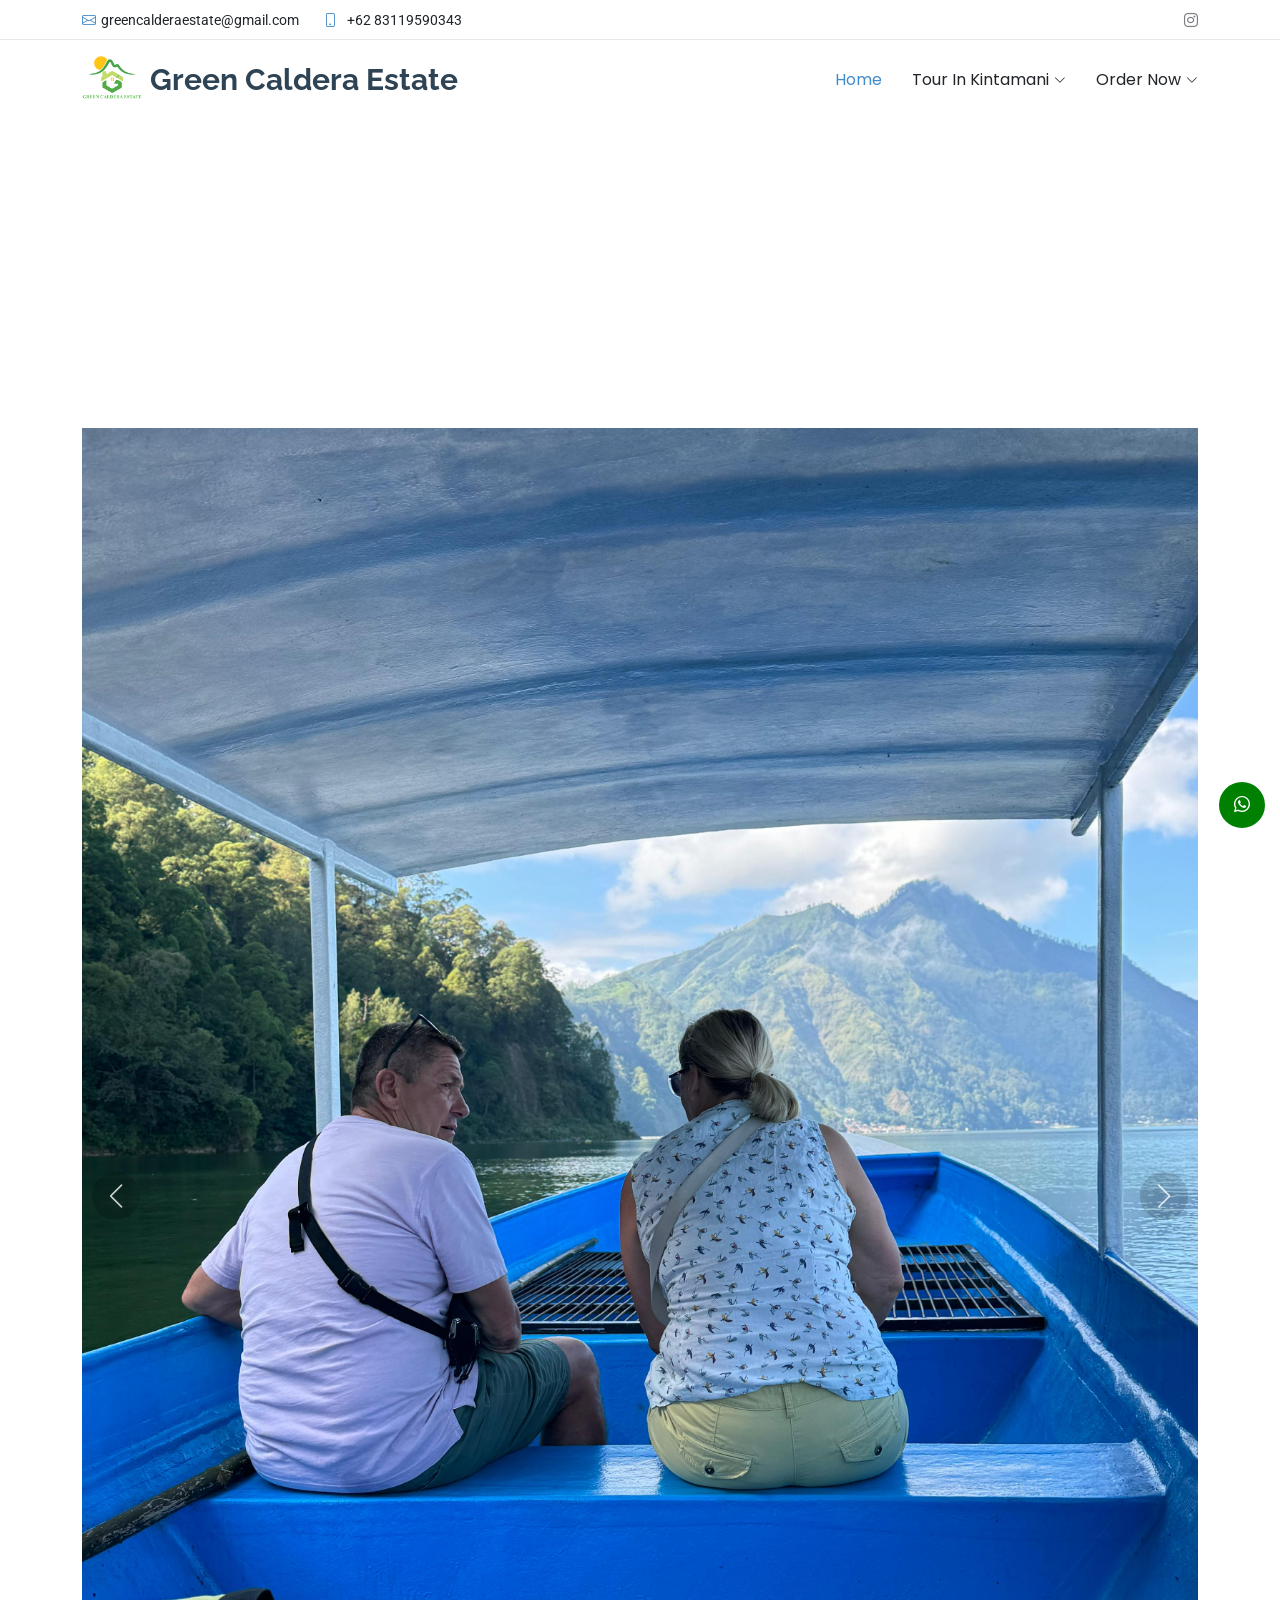
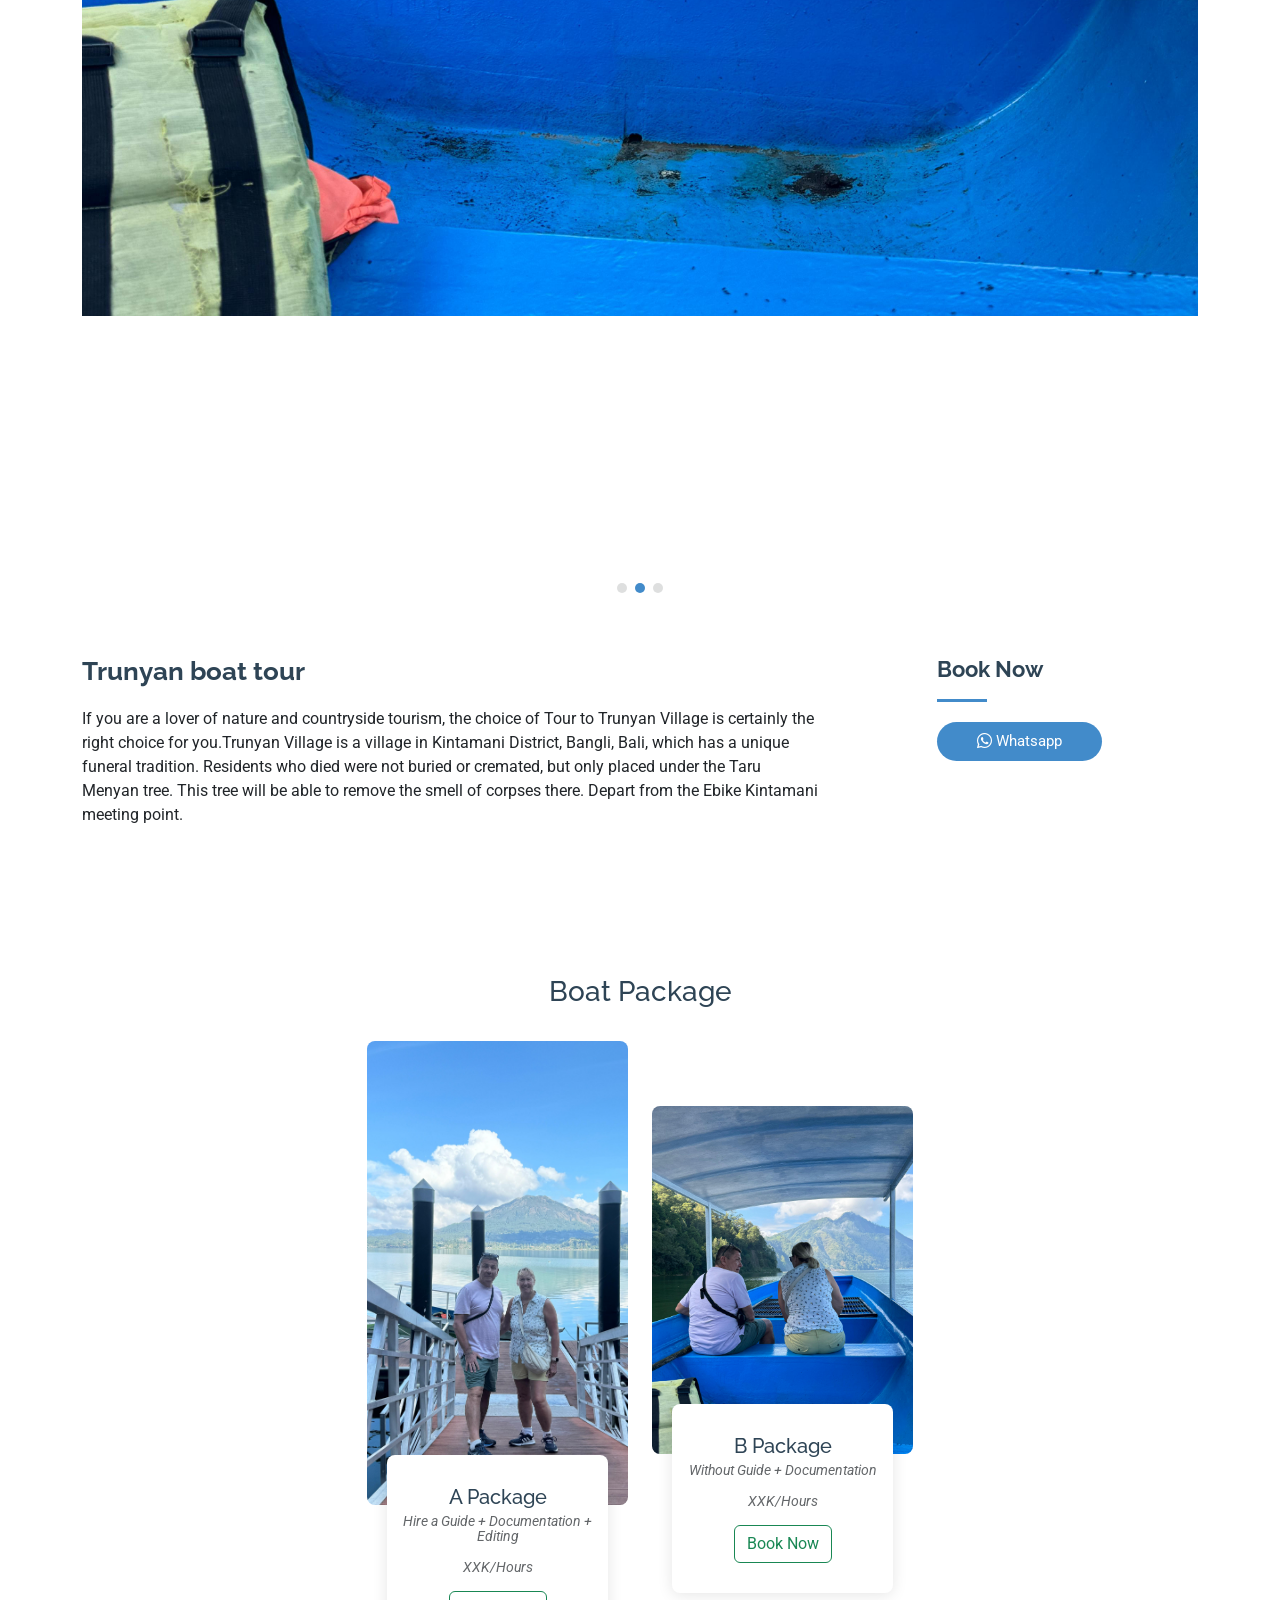
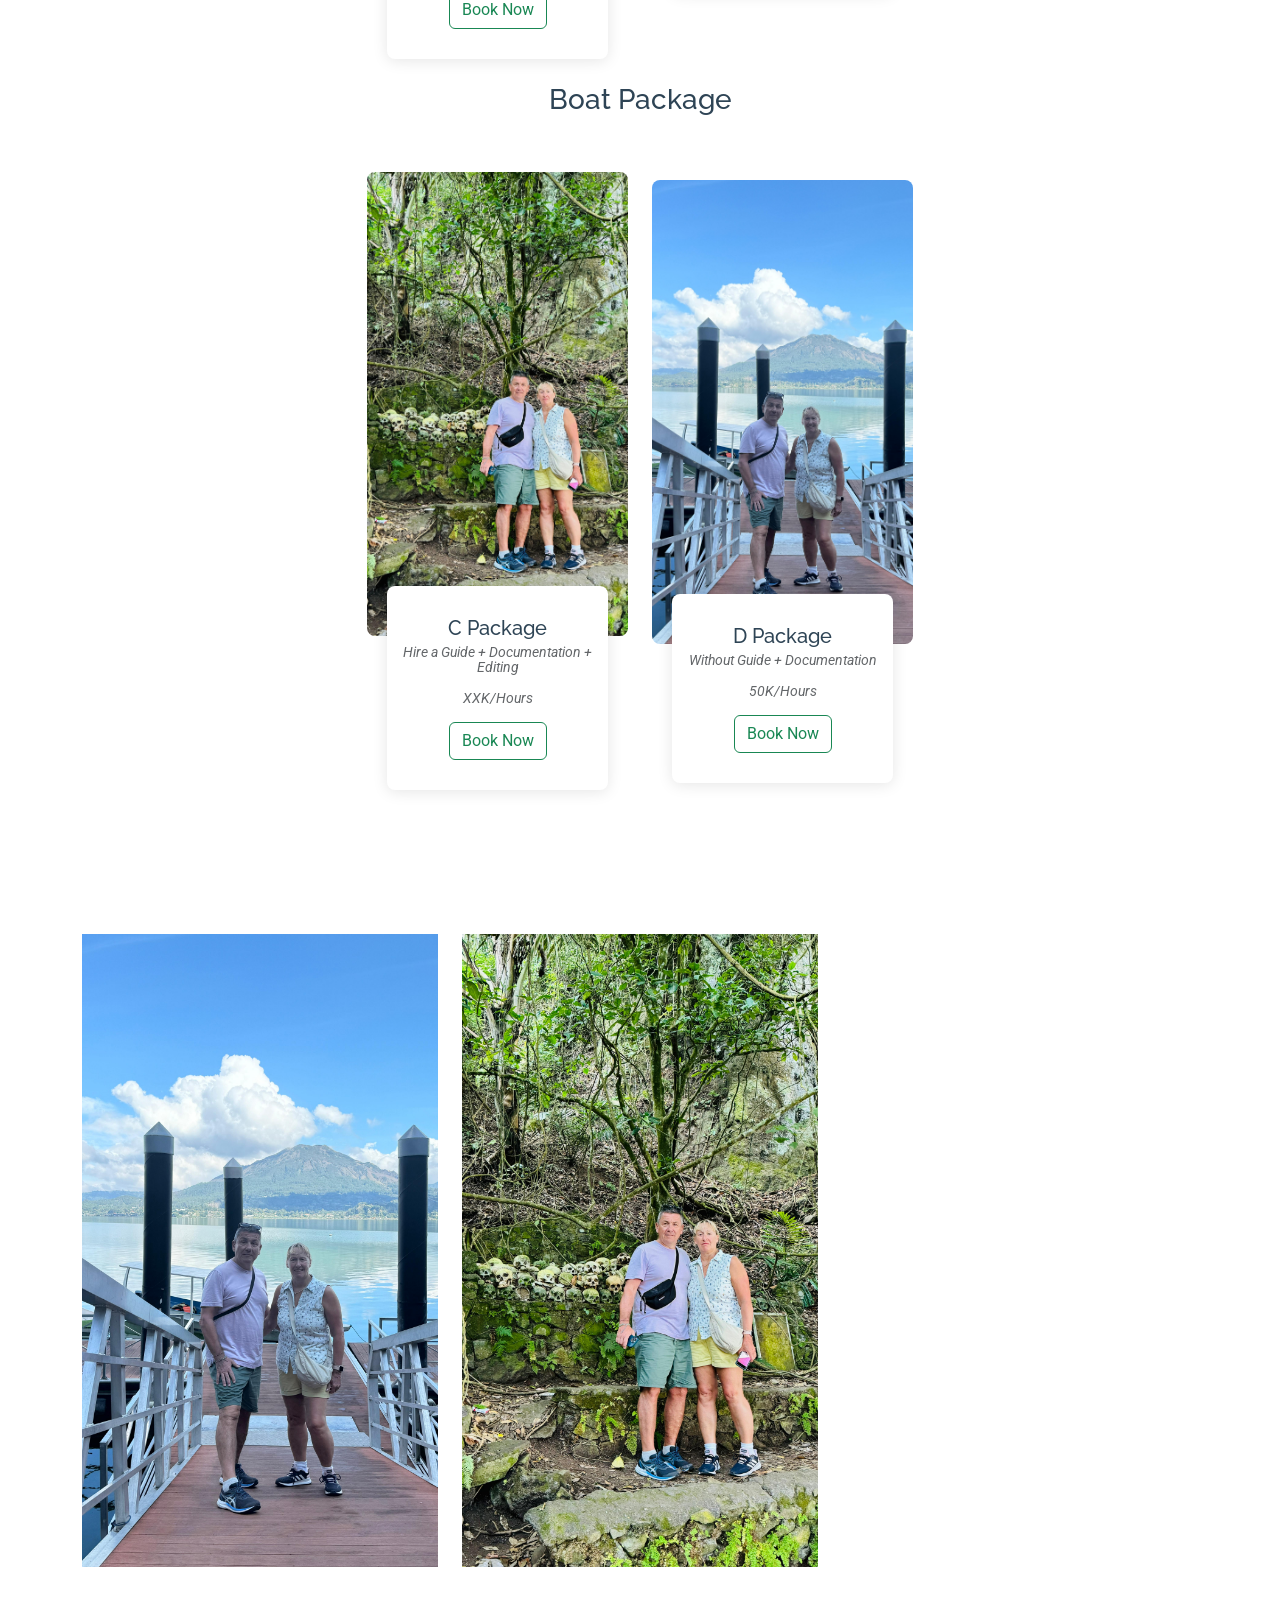
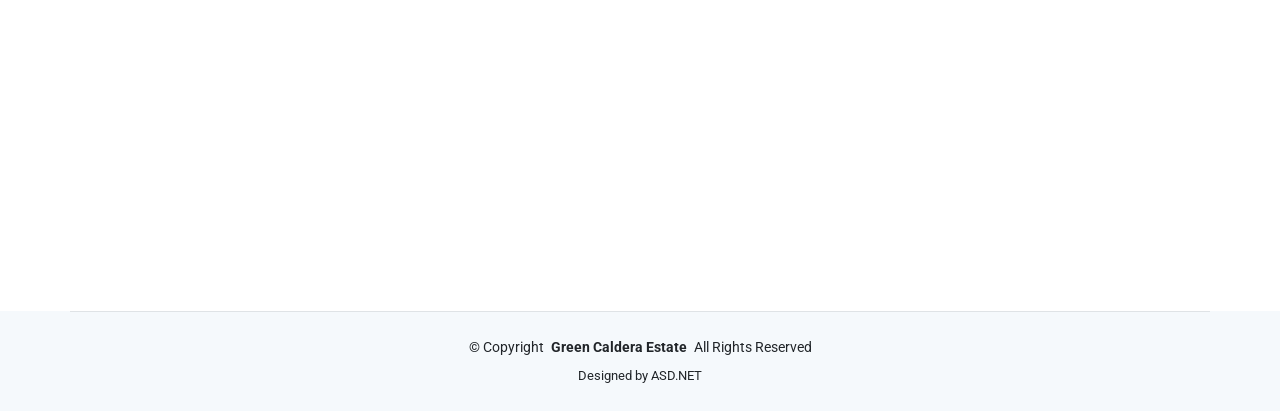
==== boat.html @ 8555c95f "first commit" ====
<!DOCTYPE html>
<html lang="en">

<head>
    <meta charset="utf-8">
    <meta content="width=device-width, initial-scale=1.0" name="viewport">
    <title>Green Caldera Estate</title>
    <meta name="description" content="">
    <meta name="keywords" content="">
  
    <!-- Favicons -->
    <link href="assets/img/logo green caldera-01-01.png" rel="icon">
    <link href="assets/img/apple-touch-icon.png" rel="apple-touch-icon">
  
    <!-- Fonts -->
    <link href="https://fonts.googleapis.com" rel="preconnect">
    <link href="https://fonts.gstatic.com" rel="preconnect" crossorigin>
    <link href="https://fonts.googleapis.com/css2?family=Roboto:ital,wght@0,100;0,300;0,400;0,500;0,700;0,900;1,100;1,300;1,400;1,500;1,700;1,900&family=Poppins:ital,wght@0,100;0,200;0,300;0,400;0,500;0,600;0,700;0,800;0,900;1,100;1,200;1,300;1,400;1,500;1,600;1,700;1,800;1,900&family=Raleway:ital,wght@0,100;0,200;0,300;0,400;0,500;0,600;0,700;0,800;0,900;1,100;1,200;1,300;1,400;1,500;1,600;1,700;1,800;1,900&display=swap" rel="stylesheet">
  
    <!-- Vendor CSS Files -->
    <link href="assets/vendor/bootstrap/css/bootstrap.min.css" rel="stylesheet">
    <link href="assets/vendor/bootstrap-icons/bootstrap-icons.css" rel="stylesheet">
    <link href="assets/vendor/aos/aos.css" rel="stylesheet">
    <link href="assets/vendor/glightbox/css/glightbox.min.css" rel="stylesheet">
    <link href="assets/vendor/swiper/swiper-bundle.min.css" rel="stylesheet">
  
    <!-- Main CSS File -->
    <link href="assets/css/main.css" rel="stylesheet">
  
  </head>

<body class="portfolio-details-page">

  <header id="header" class="header sticky-top">

    <div class="topbar d-flex align-items-center">
      <div class="container d-flex justify-content-center justify-content-md-between">
        <div class="contact-info d-flex align-items-center">
          <i class="bi bi-envelope d-flex align-items-center"><a href="mailto:greencalderaestate@gmail.com">greencalderaestate@gmail.com</a></i>
          <i class="bi bi-phone d-flex align-items-center ms-4"><a href="https://wa.me//6283119590343"><span>+62 83119590343</span></a></i>
        </div>
        <div class="social-links d-none d-md-flex align-items-center">
          <a href="https://www.instagram.com/ebikekintamani/" class="instagram"><i class="bi bi-instagram"></i></a>
        </div>
      </div>
    </div><!-- End Top Bar -->

    <div class="branding d-flex align-items-cente">

        <div class="container position-relative d-flex align-items-center justify-content-between">
            <a href="index.html" class="logo d-flex align-items-center">
              <!-- Uncomment the line below if you also wish to use an image logo -->
              <!-- <img src="assets/img/logo.png" alt=""> -->
               <img src="assets/img/logo green caldera-01-01.png" class="d-inline-block align-text-top" alt="">
              <h1 class="sitename">Green Caldera Estate</h1>
            </a>

        <nav id="navmenu" class="navmenu">
            <ul>
              <li><a href="index.html" class="active">Home</a></li>
              
              <li class="dropdown"><a href="#"><span>Tour In Kintamani</span> <i class="bi bi-chevron-down toggle-dropdown"></i></a>
                <ul>
                  <li><a href="scooter.html">Scooter</a></li>
                  <li><a href="jeep.html">Jeep</a></li>
                  <li><a href="boat.html">Boat</a></li>
                  <li><a href="villa.html">Villa</a></li>
                </ul>
              </li>
              <li class="dropdown"><a href="#"><span>Order Now</span> <i class="bi bi-chevron-down toggle-dropdown"></i></a>
                <ul>
                  <li><a href="https://wa.me//6283119590343">Scooter</a></li>
                  <li><a href="https://wa.me//6283119590343">Jeep</a></li>
                  <li><a href="https://wa.me//6283119590343">Boat</a></li>
                  <li><a href="https://wa.me//6283119590343">Villa</a></li>
                </ul>
              </li>
            </ul>
            <i class="mobile-nav-toggle d-xl-none bi bi-list"></i>
          </nav>
      </div>
    </div>

  </header>

  <main class="main">
    <!-- Portfolio Details Section -->
    <section id="portfolio-details" class="portfolio-details section">

      <div class="container" data-aos="fade-up">

        <div class="portfolio-details-slider swiper init-swiper">
          <script type="application/json" class="swiper-config">
            {
              "loop": true,
              "speed": 600,
              "autoplay": {
                "delay": 5000
              },
              "slidesPerView": "auto",
              "navigation": {
                "nextEl": ".swiper-button-next",
                "prevEl": ".swiper-button-prev"
              },
              "pagination": {
                "el": ".swiper-pagination",
                "type": "bullets",
                "clickable": true
              }
            }
          </script>
          <div class="swiper-wrapper align-items-center">

            <div class="swiper-slide">
              <img src="assets/img/boat/IMG_2637.JPG" alt="">
            </div>

            <div class="swiper-slide">
              <img src="assets/img/boat/IMG_2638.JPG" alt="">
            </div>

            <div class="swiper-slide">
              <img src="assets/img/boat/IMG_2641.JPG" alt="">
            </div>

          </div>
          <div class="swiper-button-prev"></div>
          <div class="swiper-button-next"></div>
          <div class="swiper-pagination"></div>
        </div>

        <div class="row justify-content-between gy-4 mt-4">

          <div class="col-lg-8" data-aos="fade-up">
            <div class="portfolio-description">
              <h2>Trunyan boat tour</h2>
              <p>
                If you are a lover of nature and countryside tourism, the choice of Tour to Trunyan Village is certainly the right choice for you.Trunyan Village is a village in Kintamani District, Bangli, Bali, which has a unique funeral tradition. Residents who died were not buried or cremated, but only placed under the Taru Menyan tree. This tree will be able to remove the smell of corpses there. Depart from the Ebike Kintamani meeting point.
              </p>
              
                
            </div>
          </div>

          <div class="col-lg-3" data-aos="fade-up" data-aos-delay="100">
            <div class="portfolio-info">
              <h3>Book Now</h3>
              <ul>
                <li><a href="https://wa.me//6283119590343" class="btn-visit align-self-start"> <i class="bi bi-whatsapp"></i> Whatsapp</a></li>
              </ul>
            </div>
          </div>
          <section id="team" class="team section">
            <div class="row justify-content-between gy-4 mt-4">
              <h3 class=" d-flex align-items-center justify-content-center">Boat Package</h3>
              <div class="col-lg-8" data-aos="fade-up">
                <div class="portfolio-description">
                </div>
              </div>
            </div>

            <!-- Section Title -->      
            <div class="container" data-aos="fade-up" data-aos-delay="100">
              
              <div class="row gy-5 d-flex align-items-center justify-content-center">
      
                <div class="col-xl-3 col-md-6 d-flex" data-aos="zoom-in" data-aos-delay="200">
                  <div class="team-member">
                    <div class="member-img">
                      <img src="assets/img/boat/IMG_2637.JPG" class="img-fluid" alt="">
                    </div>
                    <div class="member-info">
                      <h4>A Package</h4>
                      <p>Hire a Guide + Documentation + Editing</p>
                      <p>XXK/Hours</p>
                      <a class="btn btn-outline-success" href="https://wa.me//6283119590343">Book Now</a>
                    
                    </div>
                  </div>
                </div><!-- End Team Member -->
      
                <div class="col-xl-3 col-md-6 d-flex" data-aos="zoom-in" data-aos-delay="400">
                  <div class="team-member">
                    <div class="member-img">
                      <img src="assets/img/boat/IMG_2638.JPG" class="img-fluid" alt="">
                    </div>
                    <div class="member-info">
                      <h4>B Package</h4>
                      <p>Without Guide + Documentation</p>
                      <p>XXK/Hours</p>
                      <a class="btn btn-outline-success" href="https://wa.me//6283119590343">Book Now</a>
                    </div>
                  </div>
                </div><!-- End Team Member -->
              </div>

              <div class="row gy-5 d-flex align-items-center justify-content-center">
                 <div class="row justify-content-between gy-4 mt-5">
              <h3 class=" d-flex align-items-center justify-content-center">Boat Package</h3>
            </div>
                <div class="col-xl-3 col-md-6 d-flex" data-aos="zoom-in" data-aos-delay="200">
                  <div class="team-member">
                    <div class="member-img">
                      <img src="assets/img/boat/IMG_2641.JPG" class="img-fluid" alt="">
                    </div>
                    <div class="member-info">
                      <div class="social">
                      </div>
                      <h4>C Package</h4>
                      <p>Hire a Guide + Documentation + Editing</p>
                      <p>XXK/Hours</p>
                      <a class="btn btn-outline-success" href="https://wa.me//6283119590343">Book Now</a>
                    </div>
                  </div>
                </div><!-- End Team Member -->
      
                <div class="col-xl-3 col-md-6 d-flex" data-aos="zoom-in" data-aos-delay="400">
                  <div class="team-member">
                    <div class="member-img">
                      <img src="assets/img/boat/IMG_2637.JPG" class="img-fluid" alt="">
                    </div>
                    <div class="member-info">
                      <h4>D Package</h4>
                      <p>Without Guide + Documentation</p>
                      <p>50K/Hours</p>
                      <a class="btn btn-outline-success" href="https://wa.me//6283119590343">Book Now</a>
                    </div>
                  </div>
                </div><!-- End Team Member -->
              </div>
            </div>
      
          </section><!-- /Team Section -->

          <section id="portfolio" class="portfolio section">
      
            <div class="container">
      
              <div class="isotope-layout" data-default-filter="*" data-layout="masonry" data-sort="original-order">
      
                <div class="row gy-4 isotope-container" data-aos="fade-up" data-aos-delay="200">
      
                  <div class="col-lg-4 col-md-6 portfolio-item isotope-item filter-app">
                    <img src="assets/img/boat/IMG_2637.JPG" class="img-fluid" alt="">
                    <div class="portfolio-info">
                      <a href="assets/img/boat/IMG_2637.JPG" title="App 1" data-gallery="portfolio-gallery-app" class="glightbox preview-link"><i class="bi bi-zoom-in"></i></a>
                    </div>
                  </div><!-- End Portfolio Item -->
      
                  <div class="col-lg-4 col-md-6 portfolio-item isotope-item filter-branding">
                    <img src="assets/img/boat/IMG_2641.JPG" class="img-fluid" alt="">
                    <div class="portfolio-info">
                      <a href="assets/img/boat/IMG_2641.JPG" title="Branding 1" data-gallery="portfolio-gallery-branding" class="glightbox preview-link"><i class="bi bi-zoom-in"></i></a>
                    </div>
                  </div><!-- End Portfolio Item -->
      
                </div><!-- End Portfolio Container -->
              </div>
            </div>
          </section><!-- /Portfolio Section -->
        </div>
      </div>
    </section><!-- /Portfolio Details Section -->
  </main>
  <div class="d-flex align-items-end flex-column" style="height: 200px;">
      <div class="mt-auto p-2">
        <a href="https://wa.me//6283119590343" target="_blank">
          <button class="btn-floating whatsapp">
            <i class="bi bi-whatsapp"></i>
            <span>+62 83119590343</span> 
          </button>
        </a>
      </div>
  </div>
  <footer id="footer" class="footer light-background">

    <div class="container copyright text-center mt-4">
      <p>© <span>Copyright</span> <strong class="px-1 sitename">Green Caldera Estate</strong> <span>All Rights Reserved</span></p>
      <div class="credits">
        Designed by ASD.NET
      </div>
    </div>

  </footer>

  <!-- Scroll Top -->
    
  <a href="#" id="scroll-top" class="scroll-top d-flex align-items-center justify-content-center"><i class="bi bi-arrow-up-short"></i></a>

  <!-- Preloader -->
  <div id="preloader"></div>

  <!-- Vendor JS Files -->
  <script src="assets/vendor/bootstrap/js/bootstrap.bundle.min.js"></script>
  <script src="assets/vendor/php-email-form/validate.js"></script>
  <script src="assets/vendor/aos/aos.js"></script>
  <script src="assets/vendor/glightbox/js/glightbox.min.js"></script>
  <script src="assets/vendor/purecounter/purecounter_vanilla.js"></script>
  <script src="assets/vendor/imagesloaded/imagesloaded.pkgd.min.js"></script>
  <script src="assets/vendor/isotope-layout/isotope.pkgd.min.js"></script>
  <script src="assets/vendor/swiper/swiper-bundle.min.js"></script>

  <!-- Main JS File -->
  <script src="assets/js/main.js"></script>

</body>

</html>
---- assets/css/main.css ----
/* Fonts */
:root {
  --default-font: "Roboto",  system-ui, -apple-system, "Segoe UI", Roboto, "Helvetica Neue", Arial, "Noto Sans", "Liberation Sans", sans-serif, "Apple Color Emoji", "Segoe UI Emoji", "Segoe UI Symbol", "Noto Color Emoji";
  --heading-font: "Raleway",  sans-serif;
  --nav-font: "Poppins",  sans-serif;
}

/* Global Colors - The following color variables are used throughout the website. Updating them here will change the color scheme of the entire website */
:root { 
  --background-color: #ffffff; /* Background color for the entire website, including individual sections */
  --default-color: #212529; /* Default color used for the majority of the text content across the entire website */
  --heading-color: #2e4455; /* Color for headings, subheadings and title throughout the website */
  --accent-color: #428bca; /* Accent color that represents your brand on the website. It's used for buttons, links, and other elements that need to stand out */
  --surface-color: #ffffff; /* The surface color is used as a background of boxed elements within sections, such as cards, icon boxes, or other elements that require a visual separation from the global background. */
  --contrast-color: #ffffff; /* Contrast color for text, ensuring readability against backgrounds of accent, heading, or default colors. */
}

/* Nav Menu Colors - The following color variables are used specifically for the navigation menu. They are separate from the global colors to allow for more customization options */
:root {
  --nav-color: #212529;  /* The default color of the main navmenu links */
  --nav-hover-color: #428bca; /* Applied to main navmenu links when they are hovered over or active */
  --nav-mobile-background-color: #ffffff; /* Used as the background color for mobile navigation menu */
  --nav-dropdown-background-color: #ffffff; /* Used as the background color for dropdown items that appear when hovering over primary navigation items */
  --nav-dropdown-color: #212529; /* Used for navigation links of the dropdown items in the navigation menu. */
  --nav-dropdown-hover-color: #428bca; /* Similar to --nav-hover-color, this color is applied to dropdown navigation links when they are hovered over. */
}

/* Color Presets - These classes override global colors when applied to any section or element, providing reuse of the sam color scheme. */

.light-background {
  --background-color: #f5f9fc;
  --surface-color: #ffffff;
}

.dark-background {
  --background-color: #263746;
  --default-color: #ffffff;
  --heading-color: #ffffff;
  --surface-color: #385167;
  --contrast-color: #ffffff;
}

/* Smooth scroll */
:root {
  scroll-behavior: smooth;
}

/*--------------------------------------------------------------
# General Styling & Shared Classes
--------------------------------------------------------------*/
body {
  color: var(--default-color);
  background-color: var(--background-color);
  font-family: var(--default-font);
}

a {
  color: var(--accent-color);
  text-decoration: none;
  transition: 0.3s;
}

a:hover {
  color: color-mix(in srgb, var(--accent-color), transparent 25%);
  text-decoration: none;
}

h1,
h2,
h3,
h4,
h5,
h6 {
  color: var(--heading-color);
  font-family: var(--heading-font);
}

/* Pulsating Play Button
------------------------------*/
.pulsating-play-btn {
  width: 94px;
  height: 94px;
  background: radial-gradient(var(--accent-color) 50%, color-mix(in srgb, var(--accent-color), transparent 75%) 52%);
  border-radius: 50%;
  display: block;
  position: relative;
  overflow: hidden;
}

.pulsating-play-btn:before {
  content: "";
  position: absolute;
  width: 120px;
  height: 120px;
  animation-delay: 0s;
  animation: pulsate-play-btn 2s;
  animation-direction: forwards;
  animation-iteration-count: infinite;
  animation-timing-function: steps;
  opacity: 1;
  border-radius: 50%;
  border: 5px solid color-mix(in srgb, var(--accent-color), transparent 30%);
  top: -15%;
  left: -15%;
  background: rgba(198, 16, 0, 0);
}

.pulsating-play-btn:after {
  content: "";
  position: absolute;
  left: 50%;
  top: 50%;
  transform: translateX(-40%) translateY(-50%);
  width: 0;
  height: 0;
  border-top: 10px solid transparent;
  border-bottom: 10px solid transparent;
  border-left: 15px solid #fff;
  z-index: 100;
  transition: all 400ms cubic-bezier(0.55, 0.055, 0.675, 0.19);
}

.pulsating-play-btn:hover:before {
  content: "";
  position: absolute;
  left: 50%;
  top: 50%;
  transform: translateX(-40%) translateY(-50%);
  width: 0;
  height: 0;
  border: none;
  border-top: 10px solid transparent;
  border-bottom: 10px solid transparent;
  border-left: 15px solid #fff;
  z-index: 200;
  animation: none;
  border-radius: 0;
}

.pulsating-play-btn:hover:after {
  border-left: 15px solid var(--accent-color);
  transform: scale(20);
}

@keyframes pulsate-play-btn {
  0% {
    transform: scale(0.6, 0.6);
    opacity: 1;
  }

  100% {
    transform: scale(1, 1);
    opacity: 0;
  }
}

/* PHP Email Form Messages
------------------------------*/
.php-email-form .error-message {
  display: none;
  background: #df1529;
  color: #ffffff;
  text-align: left;
  padding: 15px;
  margin-bottom: 24px;
  font-weight: 600;
}

.php-email-form .sent-message {
  display: none;
  color: #ffffff;
  background: #059652;
  text-align: center;
  padding: 15px;
  margin-bottom: 24px;
  font-weight: 600;
}

.php-email-form .loading {
  display: none;
  background: var(--surface-color);
  text-align: center;
  padding: 15px;
  margin-bottom: 24px;
}

.php-email-form .loading:before {
  content: "";
  display: inline-block;
  border-radius: 50%;
  width: 24px;
  height: 24px;
  margin: 0 10px -6px 0;
  border: 3px solid var(--accent-color);
  border-top-color: var(--surface-color);
  animation: php-email-form-loading 1s linear infinite;
}

@keyframes php-email-form-loading {
  0% {
    transform: rotate(0deg);
  }

  100% {
    transform: rotate(360deg);
  }
}

/*--------------------------------------------------------------
# Global Header
--------------------------------------------------------------*/
.header {
  color: var(--default-color);
  transition: all 0.5s;
  z-index: 997;
  background-color: var(--background-color);
}

.header .topbar {
  height: 40px;
  padding: 0;
  font-size: 14px;
  transition: all 0.5s;
  border-bottom: 1px solid color-mix(in srgb, var(--default-color), transparent 90%);
}

.header .topbar .contact-info i {
  font-style: normal;
  color: var(--accent-color);
}

.header .topbar .contact-info i a,
.header .topbar .contact-info i span {
  padding-left: 5px;
  color: var(--default-color);
}

@media (max-width: 575px) {

  .header .topbar .contact-info i a,
  .header .topbar .contact-info i span {
    font-size: 13px;
  }
}

.header .topbar .contact-info i a {
  line-height: 0;
  transition: 0.3s;
  color: var(--default-color);
}

.header .topbar .contact-info i a:hover {
  text-decoration: underline;
}

.header .topbar .social-links a {
  color: color-mix(in srgb, var(--default-color), transparent 40%);
  line-height: 0;
  transition: 0.3s;
  margin-left: 20px;
}

.header .topbar .social-links a:hover {
  color: var(--accent-color);
}

.header .branding {
  min-height: 60px;
  padding: 10px 0;
}

.header .logo {
  line-height: 1;
}

.header .logo img {
  max-height: 60px;
  margin-right: 8px;
}

.header .logo h1 {
  font-size: 30px;
  margin: 0;
  font-weight: 700;
  color: var(--heading-color);
}

.scrolled .header {
  box-shadow: 0px 0 18px rgba(0, 0, 0, 0.1);
}

/*--------------------------------------------------------------
# Navigation Menu
--------------------------------------------------------------*/
/* Navmenu - Desktop */
@media (min-width: 1200px) {
  .navmenu {
    padding: 0;
  }

  .navmenu ul {
    margin: 0;
    padding: 0;
    display: flex;
    list-style: none;
    align-items: center;
  }

  .navmenu li {
    position: relative;
  }

  .navmenu a,
  .navmenu a:focus {
    color: var(--nav-color);
    padding: 18px 15px;
    font-size: 16px;
    font-family: var(--nav-font);
    font-weight: 400;
    display: flex;
    align-items: center;
    justify-content: space-between;
    white-space: nowrap;
    transition: 0.3s;
  }

  .navmenu a i,
  .navmenu a:focus i {
    font-size: 12px;
    line-height: 0;
    margin-left: 5px;
    transition: 0.3s;
  }

  .navmenu li:last-child a {
    padding-right: 0;
  }

  .navmenu li:hover>a,
  .navmenu .active,
  .navmenu .active:focus {
    color: var(--nav-hover-color);
  }

  .navmenu .dropdown ul {
    margin: 0;
    padding: 10px 0;
    background: var(--nav-dropdown-background-color);
    display: block;
    position: absolute;
    visibility: hidden;
    left: 14px;
    top: 130%;
    opacity: 0;
    transition: 0.3s;
    border-radius: 4px;
    z-index: 99;
    box-shadow: 0px 0px 30px rgba(0, 0, 0, 0.1);
  }

  .navmenu .dropdown ul li {
    min-width: 200px;
  }

  .navmenu .dropdown ul a {
    padding: 10px 20px;
    font-size: 15px;
    text-transform: none;
    color: var(--nav-dropdown-color);
  }

  .navmenu .dropdown ul a i {
    font-size: 12px;
  }

  .navmenu .dropdown ul a:hover,
  .navmenu .dropdown ul .active:hover,
  .navmenu .dropdown ul li:hover>a {
    color: var(--nav-dropdown-hover-color);
  }

  .navmenu .dropdown:hover>ul {
    opacity: 1;
    top: 100%;
    visibility: visible;
  }

  .navmenu .dropdown .dropdown ul {
    top: 0;
    left: -90%;
    visibility: hidden;
  }

  .navmenu .dropdown .dropdown:hover>ul {
    opacity: 1;
    top: 0;
    left: -100%;
    visibility: visible;
  }
}

/* Navmenu - Mobile */
@media (max-width: 1199px) {
  .mobile-nav-toggle {
    color: var(--nav-color);
    font-size: 28px;
    line-height: 0;
    margin-right: 10px;
    cursor: pointer;
    transition: color 0.3s;
  }

  .navmenu {
    padding: 0;
    z-index: 9997;
  }

  .navmenu ul {
    display: none;
    list-style: none;
    position: absolute;
    inset: 60px 20px 20px 20px;
    padding: 10px 0;
    margin: 0;
    border-radius: 6px;
    background-color: var(--nav-mobile-background-color);
    overflow-y: auto;
    transition: 0.3s;
    z-index: 9998;
    box-shadow: 0px 0px 30px rgba(0, 0, 0, 0.1);
  }

  .navmenu a,
  .navmenu a:focus {
    color: var(--nav-dropdown-color);
    padding: 10px 20px;
    font-family: var(--nav-font);
    font-size: 17px;
    font-weight: 500;
    display: flex;
    align-items: center;
    justify-content: space-between;
    white-space: nowrap;
    transition: 0.3s;
  }

  .navmenu a i,
  .navmenu a:focus i {
    font-size: 12px;
    line-height: 0;
    margin-left: 5px;
    width: 30px;
    height: 30px;
    display: flex;
    align-items: center;
    justify-content: center;
    border-radius: 50%;
    transition: 0.3s;
    background-color: color-mix(in srgb, var(--accent-color), transparent 90%);
  }

  .navmenu a i:hover,
  .navmenu a:focus i:hover {
    background-color: var(--accent-color);
    color: var(--contrast-color);
  }

  .navmenu a:hover,
  .navmenu .active,
  .navmenu .active:focus {
    color: var(--nav-dropdown-hover-color);
  }

  .navmenu .active i,
  .navmenu .active:focus i {
    background-color: var(--accent-color);
    color: var(--contrast-color);
    transform: rotate(180deg);
  }

  .navmenu .dropdown ul {
    position: static;
    display: none;
    z-index: 99;
    padding: 10px 0;
    margin: 10px 20px;
    background-color: var(--nav-dropdown-background-color);
    border: 1px solid color-mix(in srgb, var(--default-color), transparent 90%);
    box-shadow: none;
    transition: all 0.5s ease-in-out;
  }

  .navmenu .dropdown ul ul {
    background-color: rgba(33, 37, 41, 0.1);
  }

  .navmenu .dropdown>.dropdown-active {
    display: block;
    background-color: rgba(33, 37, 41, 0.03);
  }

  .mobile-nav-active {
    overflow: hidden;
  }

  .mobile-nav-active .mobile-nav-toggle {
    color: #fff;
    position: absolute;
    font-size: 32px;
    top: 15px;
    right: 15px;
    margin-right: 0;
    z-index: 9999;
  }

  .mobile-nav-active .navmenu {
    position: fixed;
    overflow: hidden;
    inset: 0;
    background: rgba(33, 37, 41, 0.8);
    transition: 0.3s;
  }

  .mobile-nav-active .navmenu>ul {
    display: block;
  }
}

/*--------------------------------------------------------------
# Global Footer
--------------------------------------------------------------*/
.footer {
  color: var(--default-color);
  background-color: var(--background-color);
  font-size: 14px;
  position: relative;
}

.footer .footer-top {
  padding-top: 50px;
}

.footer .footer-about .logo {
  line-height: 1;
  margin-bottom: 25px;
}

.footer .footer-about .logo img {
  max-height: 40px;
  margin-right: 6px;
}

.footer .footer-about .logo span {
  color: var(--heading-color);
  font-family: var(--heading-font);
  font-size: 26px;
  font-weight: 700;
  letter-spacing: 1px;
}

.footer .footer-about p {
  font-size: 14px;
  font-family: var(--heading-font);
}

.footer .social-links a {
  display: flex;
  align-items: center;
  justify-content: center;
  width: 40px;
  height: 40px;
  border-radius: 50%;
  border: 1px solid color-mix(in srgb, var(--default-color), transparent 50%);
  font-size: 16px;
  color: color-mix(in srgb, var(--default-color), transparent 20%);
  margin-right: 10px;
  transition: 0.3s;
}

.footer .social-links a:hover {
  color: var(--accent-color);
  border-color: var(--accent-color);
}

.footer h4 {
  font-size: 16px;
  font-weight: bold;
  position: relative;
  padding-bottom: 12px;
}

.footer .footer-links {
  margin-bottom: 30px;
}

.footer .footer-links ul {
  list-style: none;
  padding: 0;
  margin: 0;
}

.footer .footer-links ul i {
  padding-right: 2px;
  font-size: 12px;
  line-height: 0;
}

.footer .footer-links ul li {
  padding: 10px 0;
  display: flex;
  align-items: center;
}

.footer .footer-links ul li:first-child {
  padding-top: 0;
}

.footer .footer-links ul a {
  color: color-mix(in srgb, var(--default-color), transparent 30%);
  display: inline-block;
  line-height: 1;
}

.footer .footer-links ul a:hover {
  color: var(--accent-color);
}

.footer .footer-contact p {
  margin-bottom: 5px;
}

.footer .copyright {
  padding: 25px 0;
  border-top: 1px solid color-mix(in srgb, var(--default-color), transparent 90%);
}

.footer .copyright p {
  margin-bottom: 0;
}

.footer .credits {
  margin-top: 8px;
  font-size: 13px;
}

/*--------------------------------------------------------------
# Preloader
--------------------------------------------------------------*/
#preloader {
  position: fixed;
  inset: 0;
  z-index: 9999;
  overflow: hidden;
  background-color: var(--background-color);
  transition: all 0.6s ease-out;
}

#preloader:before {
  content: "";
  position: fixed;
  top: calc(50% - 30px);
  left: calc(50% - 30px);
  border: 6px solid var(--accent-color);
  border-top-color: color-mix(in srgb, var(--accent-color), transparent 90%);
  border-radius: 50%;
  width: 60px;
  height: 60px;
  animation: animate-preloader 1s linear infinite;
}

@keyframes animate-preloader {
  0% {
    transform: rotate(0deg);
  }

  100% {
    transform: rotate(360deg);
  }
}

/*--------------------------------------------------------------
# Scroll Top Button
--------------------------------------------------------------*/
.scroll-top {
  position: fixed;
  visibility: hidden;
  opacity: 0;
  right: 15px;
  bottom: -15px;
  z-index: 99999;
  background-color: var(--accent-color);
  width: 44px;
  height: 44px;
  border-radius: 50px;
  transition: all 0.4s;
}

.scroll-top i {
  font-size: 24px;
  color: var(--contrast-color);
  line-height: 0;
}

.scroll-top:hover {
  background-color: color-mix(in srgb, var(--accent-color), transparent 20%);
  color: var(--contrast-color);
}

.scroll-top.active {
  visibility: visible;
  opacity: 1;
  bottom: 15px;
}

/*--------------------------------------------------------------
# Disable aos animation delay on mobile devices
--------------------------------------------------------------*/
@media screen and (max-width: 768px) {
  [data-aos-delay] {
    transition-delay: 0 !important;
  }
}

/*--------------------------------------------------------------
# Global Page Titles & Breadcrumbs
--------------------------------------------------------------*/
.page-title {
  color: var(--default-color);
  background-color: var(--background-color);
  position: relative;
}

.page-title .heading {
  padding: 80px 0;
  border-top: 1px solid color-mix(in srgb, var(--default-color), transparent 90%);
}

.page-title .heading h1 {
  font-size: 38px;
  font-weight: 700;
}

.page-title nav {
  background-color: color-mix(in srgb, var(--default-color), transparent 95%);
  padding: 20px 0;
}

.page-title nav ol {
  display: flex;
  flex-wrap: wrap;
  list-style: none;
  margin: 0;
  font-size: 16px;
  font-weight: 600;
}

.page-title nav ol li+li {
  padding-left: 10px;
}

.page-title nav ol li+li::before {
  content: "/";
  display: inline-block;
  padding-right: 10px;
  color: color-mix(in srgb, var(--default-color), transparent 70%);
}

/*--------------------------------------------------------------
# Global Sections
--------------------------------------------------------------*/
section,
.section {
  color: var(--default-color);
  background-color: var(--background-color);
  padding: 60px 0;
  scroll-margin-top: 120px;
  overflow: clip;
}

@media (max-width: 1199px) {

  section,
  .section {
    scroll-margin-top: 100px;
  }
}

/*--------------------------------------------------------------
# Global Section Titles
--------------------------------------------------------------*/
.section-title {
  text-align: center;
  padding-bottom: 60px;
  position: relative;
}

.section-title h2 {
  font-size: 32px;
  font-weight: 400;
  margin-bottom: 15px;
}

.section-title p {
  margin-bottom: 0;
}

/*--------------------------------------------------------------
# Hero Section
--------------------------------------------------------------*/
.hero {
  padding: 0;
}

.hero .carousel {
  width: 100%;
  min-height: 151vh;
  padding: 0;
  margin: 0;
  background-color: var(--background-color);
  position: relative;
}

.hero img {
  position: absolute;
  inset: 0;
  display: block;
  width: 100%;
  height: 100%;
  object-fit: cover;
  z-index: 1;
}

.hero .carousel-item {
  position: absolute;
  inset: 0;
  background-size: cover;
  background-position: center;
  background-repeat: no-repeat;
  overflow: hidden;
}

.hero .carousel-item:before {
  content: "";
  background: color-mix(in srgb, var(--background-color), transparent 30%);
  position: absolute;
  inset: 0;
  z-index: 2;
}

.hero .carousel-item::before {
  content: "";
  background-color: color-mix(in srgb, var(--background-color), transparent 30%);
  position: absolute;
  inset: 0;
}

.hero .carousel-container {
  position: absolute;
  inset: 90px 64px 64px 64px;
  display: flex;
  justify-content: center;
  align-items: center;
  flex-direction: column;
  z-index: 3;
}

.hero h2 {
  margin-bottom: 30px;
  font-size: 48px;
  font-weight: 700;
  animation: fadeInDown 1s both;
}

@media (max-width: 768px) {
  .hero h2 {
    font-size: 30px;
  }
}

.hero p {
  animation: fadeInDown 1s both 0.2s;
}

@media (min-width: 1024px) {

  .hero h2,
  .hero p {
    max-width: 60%;
  }
}

.hero .btn-get-started {
  color: var(--contrast-color);
  background: var(--accent-color);
  font-family: var(--heading-font);
  font-weight: 500;
  font-size: 15px;
  letter-spacing: 1px;
  display: inline-block;
  padding: 8px 32px;
  border-radius: 50px;
  transition: 0.5s;
  margin: 10px;
  animation: fadeInUp 1s both 0.4s;
}

.hero .btn-get-started:hover {
  background: color-mix(in srgb, var(--accent-color), transparent 20%);
}

.hero .carousel-control-prev,
.hero .carousel-control-next {
  width: 10%;
  transition: 0.3s;
  opacity: 0.5;
}

.hero .carousel-control-prev:focus,
.hero .carousel-control-next:focus {
  opacity: 0.5;
}

.hero .carousel-control-prev:hover,
.hero .carousel-control-next:hover {
  opacity: 0.9;
}

@media (min-width: 1024px) {

  .hero .carousel-control-prev,
  .hero .carousel-control-next {
    width: 5%;
  }
}

.hero .carousel-control-next-icon,
.hero .carousel-control-prev-icon {
  background: none;
  font-size: 32px;
  line-height: 1;
}

.hero .carousel-indicators {
  list-style: none;
}

.hero .carousel-indicators li {
  cursor: pointer;
}

@keyframes fadeInUp {
  from {
    opacity: 0;
    transform: translate3d(0, 100%, 0);
  }

  to {
    opacity: 1;
    transform: translate3d(0, 0, 0);
  }
}

@keyframes fadeInDown {
  from {
    opacity: 0;
    transform: translate3d(0, -100%, 0);
  }

  to {
    opacity: 1;
    transform: translate3d(0, 0, 0);
  }
}

/*--------------------------------------------------------------
# About Section
--------------------------------------------------------------*/
.about h3 {
  font-weight: 700;
  font-size: 28px;
  margin-bottom: 20px;
}

.about .fst-italic {
  color: color-mix(in srgb, var(--default-color), var(--contrast-color) 50%);
}

.about .content ul {
  list-style: none;
  padding: 0;
}

.about .content ul li {
  padding: 0 0 10px 30px;
  position: relative;
}

.about .content ul i {
  position: absolute;
  font-size: 20px;
  left: 0;
  top: -3px;
  color: var(--accent-color);
}

.about .content p:last-child {
  margin-bottom: 0;
}

.about .pulsating-play-btn {
  position: absolute;
  left: calc(50% - 47px);
  top: calc(50% - 47px);
}

/*--------------------------------------------------------------
# Why Us Section
--------------------------------------------------------------*/
.why-us .card-item {
  background: color-mix(in srgb, var(--default-color), transparent 97%);
  padding: 50px 30px;
  transition: all ease-in-out 0.3s;
  height: 100%;
  position: relative;
}

.why-us .card-item span {
  color: var(--accent-color);
  display: block;
  font-size: 28px;
  font-weight: 700;
}

.why-us .card-item h4 {
  font-size: 24px;
  font-weight: 600;
  padding: 0;
  margin: 20px 0;
}

.why-us .card-item h4 a {
  color: var(--heading-color);
}

.why-us .card-item p {
  font-size: 15px;
  color: color-mix(in srgb, var(--default-color), transparent 40%);
  margin: 0;
  padding: 0;
}

.why-us .card-item:hover {
  background: var(--accent-color);
  padding: 30px 30px 70px 30px;
}

.why-us .card-item:hover span,
.why-us .card-item:hover h4 a,
.why-us .card-item:hover p {
  color: var(--contrast-color);
}

/*--------------------------------------------------------------
# Stats Section
--------------------------------------------------------------*/
.stats i {
  background-color: var(--surface-color);
  color: var(--accent-color);
  box-shadow: 0px 2px 25px rgba(0, 0, 0, 0.1);
  width: 54px;
  height: 54px;
  font-size: 24px;
  border-radius: 50px;
  border: 2px solid var(--background-color);
  display: inline-flex;
  align-items: center;
  justify-content: center;
  position: relative;
  z-index: 1;
}

.stats .stats-item {
  background-color: var(--surface-color);
  margin-top: -27px;
  padding: 30px 30px 25px 30px;
  width: 100%;
  position: relative;
  text-align: center;
  box-shadow: 0px 2px 35px rgba(0, 0, 0, 0.1);
  border-radius: 4px;
  z-index: 0;
}

.stats .stats-item span {
  font-size: 36px;
  display: block;
  font-weight: 700;
  color: color-mix(in srgb, var(--default-color), transparent 20%);
}

.stats .stats-item p {
  padding: 0;
  margin: 0;
  font-family: var(--heading-font);
  font-size: 16px;
}

/*--------------------------------------------------------------
# Services Section
--------------------------------------------------------------*/
.services .service-item {
  text-align: center;
  padding: 20px;
  transition: all ease-in-out 0.3s;
  height: 100%;
}

.services .service-item .icon {
  background-color: var(--surface-color);
  color: var(--accent-color);
  margin: 0 auto;
  width: 80px;
  height: 80px;
  border-radius: 50px;
  display: flex;
  align-items: center;
  justify-content: center;
  margin-bottom: 20px;
  transition: 0.3s;
  font-size: 32px;
  transition: ease-in-out 0.3s;
  box-shadow: 0px 0 25px rgba(0, 0, 0, 0.1);
}

.services .service-item h3 {
  font-weight: 700;
  margin-bottom: 15px;
  padding-bottom: 15px;
  font-size: 22px;
  transition: 0.3s;
  position: relative;
}

.services .service-item h3:after {
  content: "";
  position: absolute;
  display: block;
  width: 50px;
  height: 2px;
  background: var(--accent-color);
  bottom: 0;
  left: calc(50% - 25px);
}

.services .service-item p {
  line-height: 24px;
  font-size: 14px;
  margin-bottom: 0;
}

.services .service-item:hover .icon {
  box-shadow: 0px 0 40px rgba(0, 0, 0, 0.1);
}

.services .service-item:hover h3 {
  color: var(--accent-color);
}

/*--------------------------------------------------------------
# Portfolio Section
--------------------------------------------------------------*/
.portfolio .portfolio-filters {
  padding: 0;
  margin: 0 auto 20px auto;
  list-style: none;
  text-align: center;
}

.portfolio .portfolio-filters li {
  cursor: pointer;
  display: inline-block;
  padding: 8px 20px 10px 20px;
  margin: 0;
  font-size: 15px;
  font-weight: 500;
  line-height: 1;
  margin-bottom: 5px;
  border-radius: 50px;
  transition: all 0.3s ease-in-out;
  font-family: var(--heading-font);
}

.portfolio .portfolio-filters li:hover,
.portfolio .portfolio-filters li.filter-active {
  color: var(--contrast-color);
  background-color: var(--accent-color);
}

.portfolio .portfolio-filters li:first-child {
  margin-left: 0;
}

.portfolio .portfolio-filters li:last-child {
  margin-right: 0;
}

@media (max-width: 575px) {
  .portfolio .portfolio-filters li {
    font-size: 14px;
    margin: 0 0 10px 0;
  }
}

.portfolio .portfolio-item {
  position: relative;
  overflow: hidden;
}

.portfolio .portfolio-item .portfolio-info {
  opacity: 0;
  position: absolute;
  left: 12px;
  right: 12px;
  bottom: -100%;
  z-index: 3;
  transition: all ease-in-out 0.5s;
  background: color-mix(in srgb, var(--surface-color), transparent 10%);
  padding: 15px;
}

.portfolio .portfolio-item .portfolio-info h4 {
  font-size: 18px;
  font-weight: 600;
  padding-right: 50px;
}

.portfolio .portfolio-item .portfolio-info p {
  color: color-mix(in srgb, var(--default-color), transparent 30%);
  font-size: 14px;
  margin-bottom: 0;
  padding-right: 50px;
}

.portfolio .portfolio-item .portfolio-info .preview-link,
.portfolio .portfolio-item .portfolio-info .details-link {
  position: absolute;
  right: 50px;
  font-size: 24px;
  top: calc(50% - 14px);
  color: color-mix(in srgb, var(--default-color), transparent 30%);
  transition: 0.3s;
  line-height: 0;
}

.portfolio .portfolio-item .portfolio-info .preview-link:hover,
.portfolio .portfolio-item .portfolio-info .details-link:hover {
  color: var(--accent-color);
}

.portfolio .portfolio-item .portfolio-info .details-link {
  right: 14px;
  font-size: 28px;
}

.portfolio .portfolio-item:hover .portfolio-info {
  opacity: 1;
  bottom: 0;
}

/*--------------------------------------------------------------
# Team Section
--------------------------------------------------------------*/
.team .team-member .member-img {
  border-radius: 8px;
  overflow: hidden;
}

.team .team-member .social {
  position: absolute;
  left: 0;
  top: -18px;
  right: 0;
  opacity: 0;
  transition: ease-in-out 0.3s;
  display: flex;
  align-items: center;
  justify-content: center;
}

.team .team-member .social a {
  transition: color 0.3s;
  color: var(--contrast-color);
  background: var(--accent-color);
  margin: 0 5px;
  display: inline-flex;
  align-items: center;
  justify-content: center;
  width: 36px;
  height: 36px;
  border-radius: 50%;
  transition: 0.3s;
}

.team .team-member .social a i {
  line-height: 0;
  font-size: 16px;
}

.team .team-member .social a:hover {
  background: color-mix(in srgb, var(--accent-color) 90%, black 15%);
}

.team .team-member .social i {
  font-size: 18px;
  margin: 0 2px;
}

.team .team-member .member-info {
  background-color: var(--surface-color);
  padding: 30px 15px;
  text-align: center;
  box-shadow: 0px 2px 15px rgba(0, 0, 0, 0.1);
  background: var(--surface-color);
  margin: -50px 20px 0 20px;
  position: relative;
  border-radius: 8px;
}

.team .team-member .member-info h4 {
  font-weight: 500;
  margin-bottom: 5px;
  font-size: 20px;
}

.team .team-member .member-info span {
  display: block;
  font-size: 16px;
  font-weight: 400;
  color: color-mix(in srgb, var(--default-color), transparent 30%);
}

.team .team-member .member-info p {
  font-style: italic;
  font-size: 14px;
  line-height: 15px;
  color: color-mix(in srgb, var(--default-color), transparent 30%);
}

.team .team-member:hover .social {
  opacity: 1;
}

/*--------------------------------------------------------------
# Faq Section
--------------------------------------------------------------*/
.faq .faq-item {
  margin: 20px 0;
  padding: 20px 0;
  border-bottom: 1px solid color-mix(in srgb, var(--default-color), transparent 85%);
}

.faq .faq-item i {
  color: var(--accent-color);
  font-size: 18px;
  margin-right: 10px;
}

.faq .faq-item h4 {
  font-size: 16px;
  line-height: 26px;
  font-weight: 700;
}

.faq .faq-item p {
  font-size: 15px;
}

.faq .faq-item:first-child {
  padding-top: 0;
  margin-top: 0;
}

.faq .faq-item:last-child {
  border: 0;
  padding-bottom: 0;
  margin-bottom: 0;
}

/*--------------------------------------------------------------
# Contact Section
--------------------------------------------------------------*/
.contact .info-item {
  background-color: var(--surface-color);
  padding: 20px 0 30px 0;
  box-shadow: 0px 0px 20px rgba(0, 0, 0, 0.1);
}

.contact .info-item i {
  color: var(--accent-color);
  width: 56px;
  height: 56px;
  font-size: 24px;
  display: flex;
  justify-content: center;
  align-items: center;
  transition: all 0.3s ease-in-out;
  border-radius: 50%;
  border: 2px dotted color-mix(in srgb, var(--accent-color), transparent 40%);
}

.contact .info-item h3 {
  font-size: 20px;
  font-size: 18px;
  font-weight: 700;
  margin: 10px 0;
}

.contact .info-item p {
  padding: 0;
  margin-bottom: 0;
  font-size: 14px;
}

.contact .php-email-form {
  background-color: var(--surface-color);
  padding: 30px;
  margin-top: 22px;
  box-shadow: 0px 0px 20px rgba(0, 0, 0, 0.1);
}

@media (max-width: 575px) {
  .contact .php-email-form {
    padding: 20px;
  }
}

.contact .php-email-form input[type=text],
.contact .php-email-form input[type=email],
.contact .php-email-form textarea {
  font-size: 14px;
  padding: 10px 15px;
  box-shadow: none;
  border-radius: 0;
  color: var(--default-color);
  background-color: var(--surface-color);
  border-color: color-mix(in srgb, var(--default-color), transparent 80%);
}

.contact .php-email-form input[type=text]:focus,
.contact .php-email-form input[type=email]:focus,
.contact .php-email-form textarea:focus {
  border-color: var(--accent-color);
}

.contact .php-email-form input[type=text]::placeholder,
.contact .php-email-form input[type=email]::placeholder,
.contact .php-email-form textarea::placeholder {
  color: color-mix(in srgb, var(--default-color), transparent 70%);
}

.contact .php-email-form button[type=submit] {
  color: var(--contrast-color);
  background: var(--accent-color);
  border: 0;
  padding: 10px 30px;
  transition: 0.4s;
  border-radius: 50px;
}

.contact .php-email-form button[type=submit]:hover {
  background: color-mix(in srgb, var(--accent-color), transparent 20%);
}

/*--------------------------------------------------------------
# Portfolio Details Section
--------------------------------------------------------------*/
.portfolio-details .portfolio-details-slider img {
  width: 100%;
}

.portfolio-details .swiper-wrapper {
  height: auto;
}

.portfolio-details .swiper-button-prev,
.portfolio-details .swiper-button-next {
  width: 48px;
  height: 48px;
}

.portfolio-details .swiper-button-prev:after,
.portfolio-details .swiper-button-next:after {
  color: rgba(255, 255, 255, 0.8);
  background-color: rgba(0, 0, 0, 0.15);
  font-size: 24px;
  border-radius: 50%;
  width: 48px;
  height: 48px;
  display: flex;
  align-items: center;
  justify-content: center;
  transition: 0.3s;
}

.portfolio-details .swiper-button-prev:hover:after,
.portfolio-details .swiper-button-next:hover:after {
  background-color: rgba(0, 0, 0, 0.3);
}

@media (max-width: 575px) {

  .portfolio-details .swiper-button-prev,
  .portfolio-details .swiper-button-next {
    display: none;
  }
}

.portfolio-details .swiper-pagination {
  margin-top: 20px;
  position: relative;
}

.portfolio-details .swiper-pagination .swiper-pagination-bullet {
  width: 10px;
  height: 10px;
  background-color: color-mix(in srgb, var(--default-color), transparent 85%);
  opacity: 1;
}

.portfolio-details .swiper-pagination .swiper-pagination-bullet-active {
  background-color: var(--accent-color);
}

.portfolio-details .portfolio-info h3 {
  font-size: 22px;
  font-weight: 700;
  margin-bottom: 20px;
  padding-bottom: 20px;
  position: relative;
}

.portfolio-details .portfolio-info h3:after {
  content: "";
  position: absolute;
  display: block;
  width: 50px;
  height: 3px;
  background: var(--accent-color);
  left: 0;
  bottom: 0;
}

.portfolio-details .portfolio-info ul {
  list-style: none;
  padding: 0;
  font-size: 15px;
}

.portfolio-details .portfolio-info ul li {
  display: flex;
  flex-direction: column;
  padding-bottom: 15px;
}

.portfolio-details .portfolio-info ul strong {
  text-transform: uppercase;
  font-weight: 400;
  color: color-mix(in srgb, var(--default-color), transparent 50%);
  font-size: 14px;
}

.portfolio-details .portfolio-info .btn-visit {
  padding: 8px 40px;
  background: var(--accent-color);
  color: var(--contrast-color);
  border-radius: 50px;
  transition: 0.3s;
}

.portfolio-details .portfolio-info .btn-visit:hover {
  background: color-mix(in srgb, var(--accent-color), transparent 20%);
}

.portfolio-details .portfolio-description h2 {
  font-size: 26px;
  font-weight: 700;
  margin-bottom: 20px;
}

.portfolio-details .portfolio-description p {
  padding: 0;
}

.portfolio-details .portfolio-description .testimonial-item {
  padding: 30px 30px 0 30px;
  position: relative;
  background: color-mix(in srgb, var(--default-color), transparent 97%);
  margin-bottom: 50px;
}

.portfolio-details .portfolio-description .testimonial-item .testimonial-img {
  width: 90px;
  border-radius: 50px;
  border: 6px solid var(--background-color);
  float: left;
  margin: 0 10px 0 0;
}

.portfolio-details .portfolio-description .testimonial-item h3 {
  font-size: 18px;
  font-weight: bold;
  margin: 15px 0 5px 0;
  padding-top: 20px;
}

.portfolio-details .portfolio-description .testimonial-item h4 {
  font-size: 14px;
  color: #6c757d;
  margin: 0;
}

.portfolio-details .portfolio-description .testimonial-item .quote-icon-left,
.portfolio-details .portfolio-description .testimonial-item .quote-icon-right {
  color: color-mix(in srgb, var(--accent-color), transparent 50%);
  font-size: 26px;
  line-height: 0;
}

.portfolio-details .portfolio-description .testimonial-item .quote-icon-left {
  display: inline-block;
  left: -5px;
  position: relative;
}

.portfolio-details .portfolio-description .testimonial-item .quote-icon-right {
  display: inline-block;
  right: -5px;
  position: relative;
  top: 10px;
  transform: scale(-1, -1);
}

.portfolio-details .portfolio-description .testimonial-item p {
  font-style: italic;
  margin: 0 0 15px 0 0 0;
  padding: 0;
}

/*--------------------------------------------------------------
# Service Details Section
--------------------------------------------------------------*/
.service-details .services-list {
  background-color: var(--surface-color);
  padding: 10px 30px;
  border: 1px solid color-mix(in srgb, var(--default-color), transparent 90%);
  margin-bottom: 20px;
}

.service-details .services-list a {
  display: block;
  line-height: 1;
  padding: 8px 0 8px 15px;
  border-left: 3px solid color-mix(in srgb, var(--default-color), transparent 70%);
  margin: 20px 0;
  color: color-mix(in srgb, var(--default-color), transparent 20%);
  transition: 0.3s;
}

.service-details .services-list a.active {
  color: var(--heading-color);
  font-weight: 700;
  border-color: var(--accent-color);
}

.service-details .services-list a:hover {
  border-color: var(--accent-color);
}

.service-details .services-img {
  margin-bottom: 20px;
}

.service-details h3 {
  font-size: 26px;
  font-weight: 700;
}

.service-details h4 {
  font-size: 20px;
  font-weight: 700;
}

.service-details p {
  font-size: 15px;
}

.service-details ul {
  list-style: none;
  padding: 0;
  font-size: 15px;
}

.service-details ul li {
  padding: 5px 0;
  display: flex;
  align-items: center;
}

.service-details ul i {
  font-size: 20px;
  margin-right: 8px;
  color: var(--accent-color);
}

/*--------------------------------------------------------------
# Starter Section Section
--------------------------------------------------------------*/
.starter-section {
  /* Add your styles here */
}

.btn-floating {
  position: fixed;
  right: 13px;
  overflow: hidden;
  width: 50px;
  height: 50px;
  border-radius: 100px;
  border: 0;
  z-index: 9999;
  color: white;
  transition: .2s;
}

.btn-floating:hover {
  width: auto;
  padding: 0 20;
  cursor: pointer;
}

.btn-floating span {
  font-size: 16px;
  margin-left: 5px;
  transition: .2s;
  line-height: 0px;
  display: none;
}

.btn-floating:hover span {
  display: inline-block;
}

.btn-floating:hover img {
  margin-bottom: -3px;
}

.btn-floating.whatsapp {
  bottom: 70px;
  background-color: green;
  border: 2px solid #fff;
}

.btn-floating.whatsapp:hover {
  background-color: green;
}
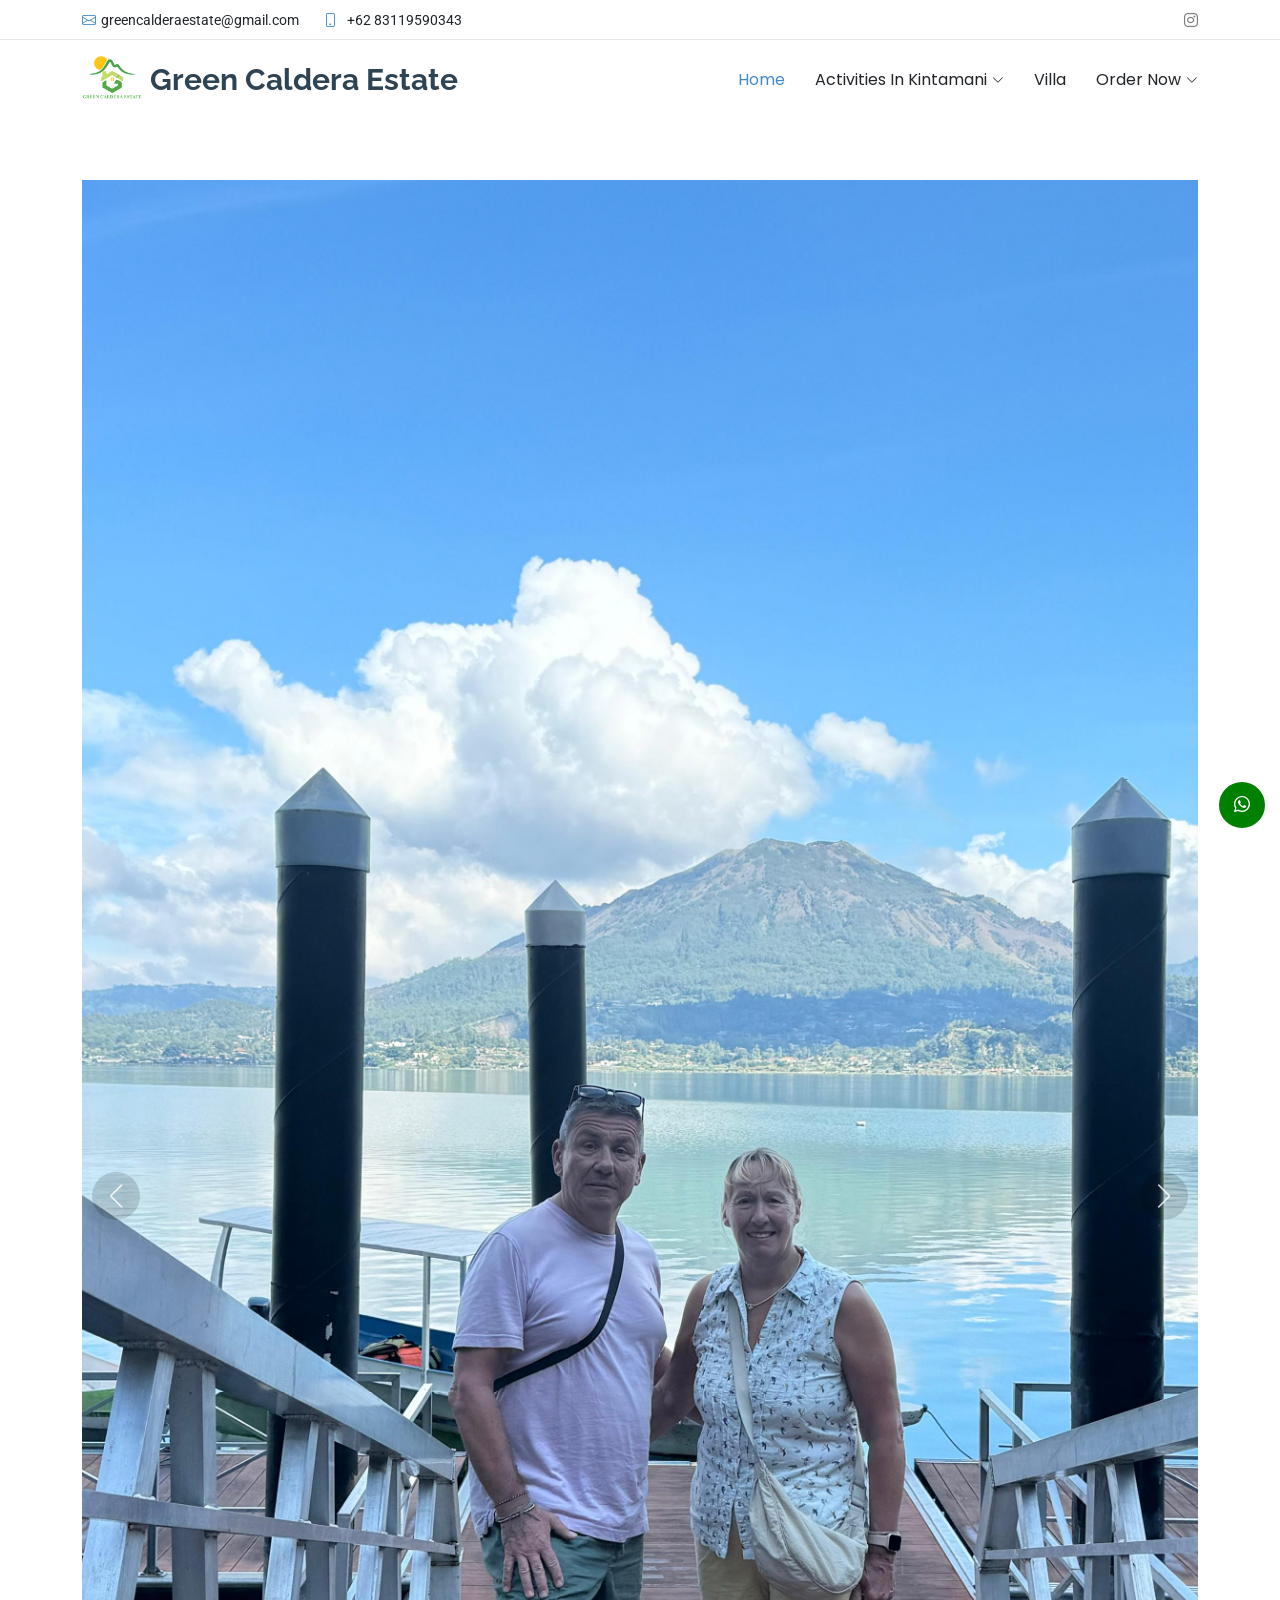
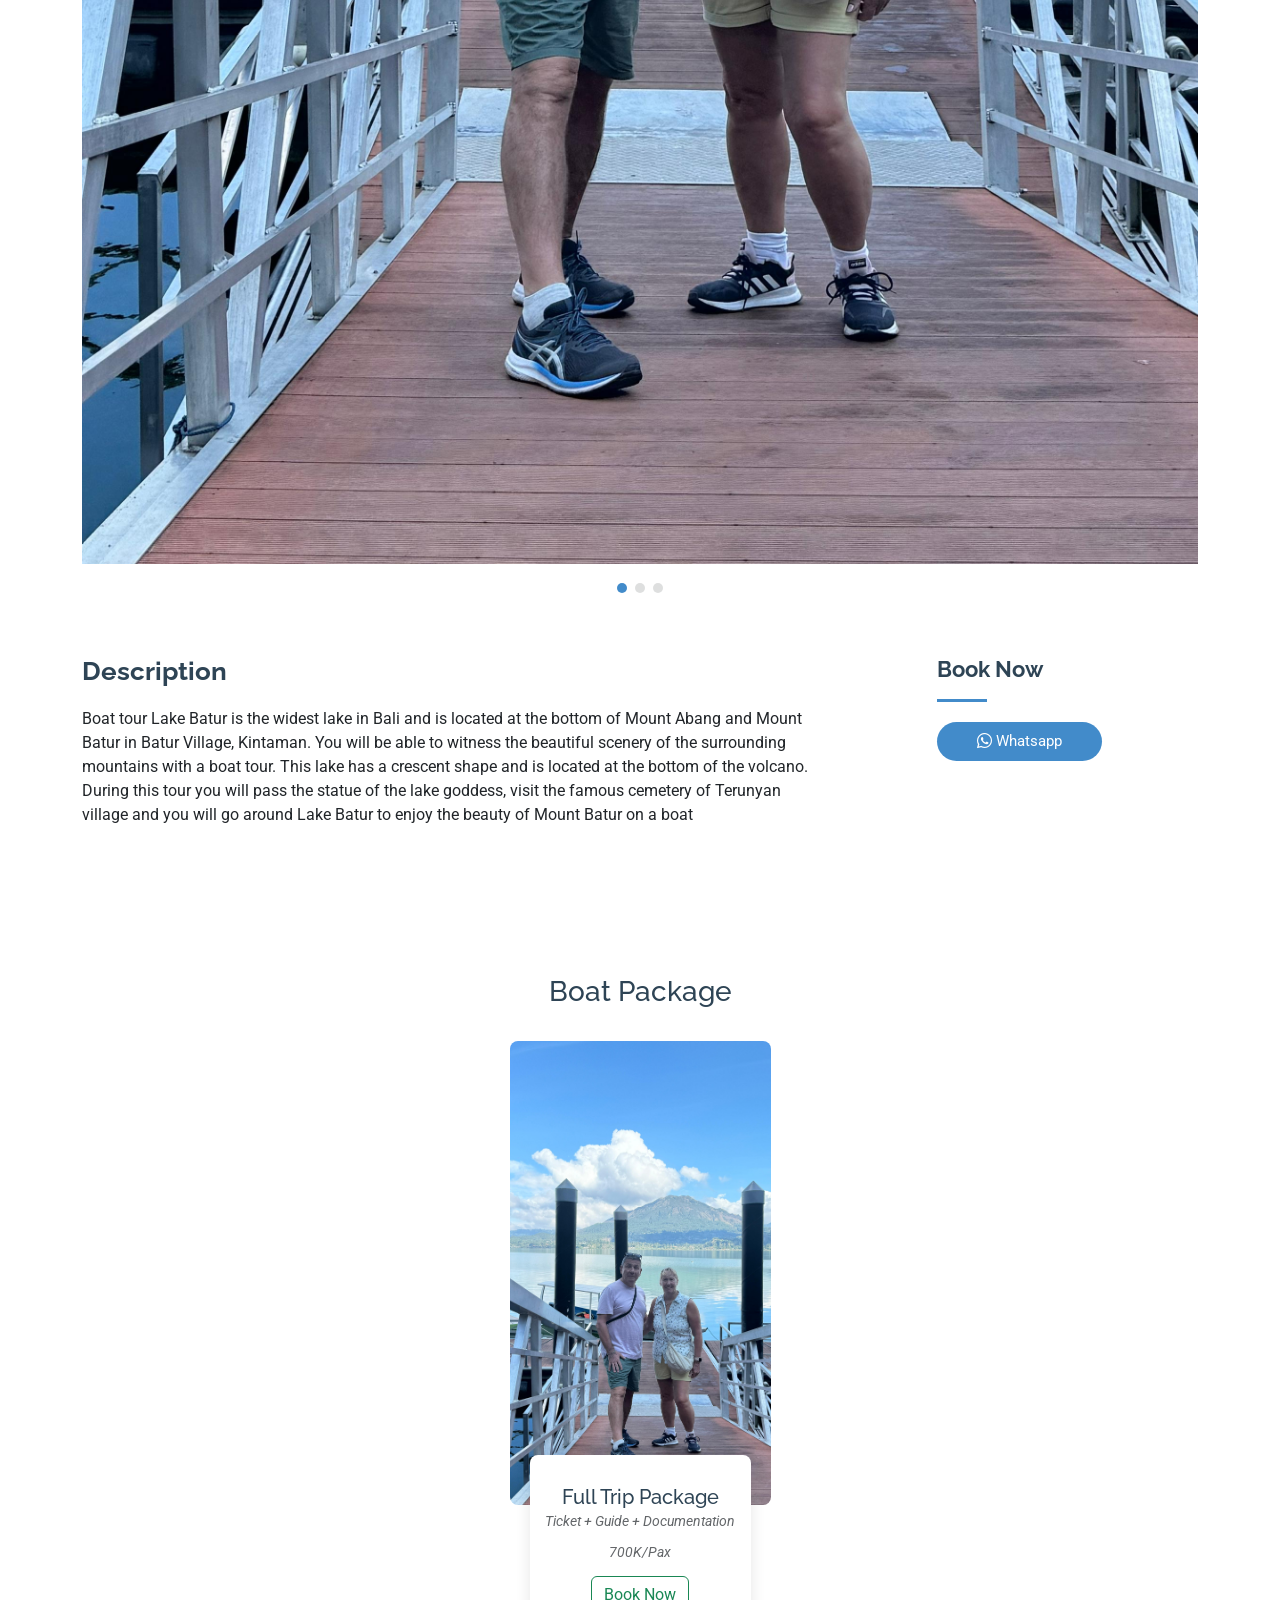
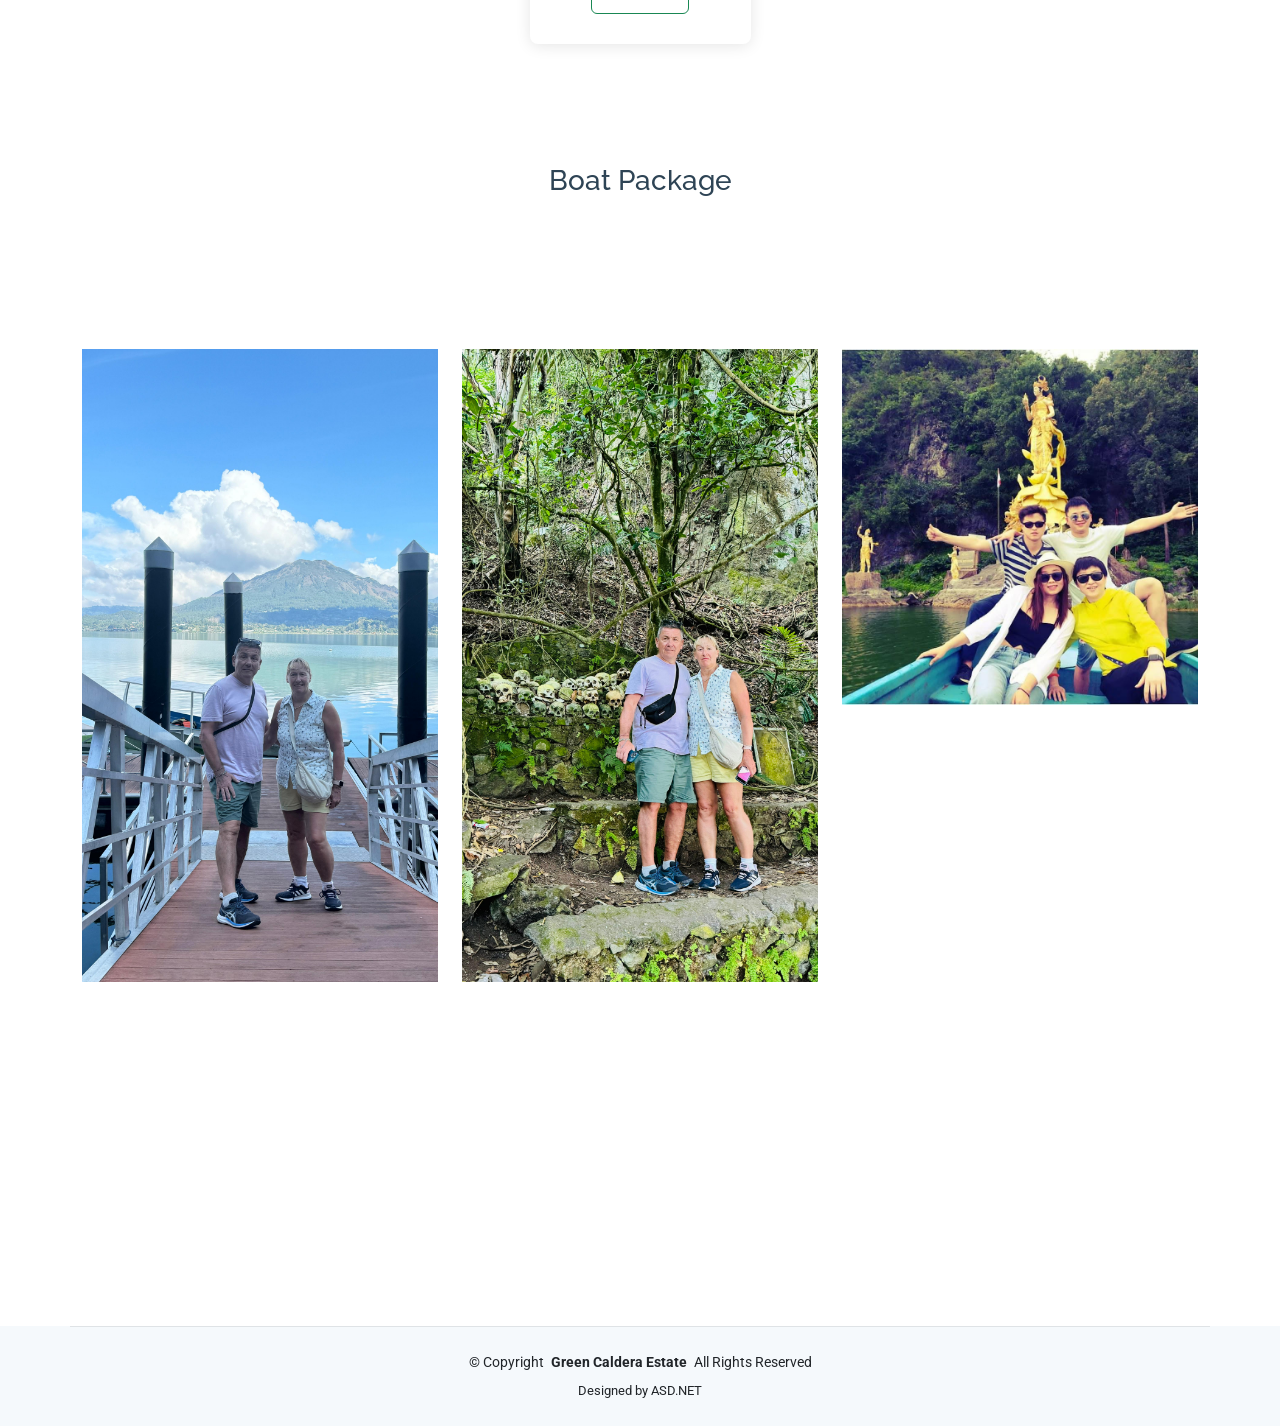
==== commit 5e8d5fc1: "first commit" ====
--- a/boat.html
+++ b/boat.html
@@ -59,14 +59,14 @@
             <ul>
               <li><a href="index.html" class="active">Home</a></li>
               
-              <li class="dropdown"><a href="#"><span>Tour In Kintamani</span> <i class="bi bi-chevron-down toggle-dropdown"></i></a>
+              <li class="dropdown"><a href="#"><span>Activities In Kintamani</span> <i class="bi bi-chevron-down toggle-dropdown"></i></a>
                 <ul>
                   <li><a href="scooter.html">Scooter</a></li>
                   <li><a href="jeep.html">Jeep</a></li>
                   <li><a href="boat.html">Boat</a></li>
-                  <li><a href="villa.html">Villa</a></li>
                 </ul>
               </li>
+              <li class="active"><a href="villa.html">Villa</a></li>
               <li class="dropdown"><a href="#"><span>Order Now</span> <i class="bi bi-chevron-down toggle-dropdown"></i></a>
                 <ul>
                   <li><a href="https://wa.me//6283119590343">Scooter</a></li>
@@ -133,12 +133,10 @@
 
           <div class="col-lg-8" data-aos="fade-up">
             <div class="portfolio-description">
-              <h2>Trunyan boat tour</h2>
+              <h2>Description</h2>
               <p>
-                If you are a lover of nature and countryside tourism, the choice of Tour to Trunyan Village is certainly the right choice for you.Trunyan Village is a village in Kintamani District, Bangli, Bali, which has a unique funeral tradition. Residents who died were not buried or cremated, but only placed under the Taru Menyan tree. This tree will be able to remove the smell of corpses there. Depart from the Ebike Kintamani meeting point.
-              </p>
-              
-                
+                Boat tour Lake Batur is the widest lake in Bali and is located at the bottom of Mount Abang and Mount Batur in Batur Village, Kintaman. You will be able to witness the beautiful scenery of the surrounding mountains with a boat tour. This lake has a crescent shape and is located at the bottom of the volcano. During this tour you will pass the statue of the lake goddess, visit the famous cemetery of Terunyan village and you will go around Lake Batur to enjoy the beauty of Mount Batur on a boat
+              </p> 
             </div>
           </div>
 
@@ -170,63 +168,20 @@
                       <img src="assets/img/boat/IMG_2637.JPG" class="img-fluid" alt="">
                     </div>
                     <div class="member-info">
-                      <h4>A Package</h4>
-                      <p>Hire a Guide + Documentation + Editing</p>
-                      <p>XXK/Hours</p>
+                      <h4>Full Trip Package</h4>
+                      <p>Ticket + Guide + Documentation</p>
+                      <p>700K/Pax</p>
                       <a class="btn btn-outline-success" href="https://wa.me//6283119590343">Book Now</a>
                     
                     </div>
                   </div>
                 </div><!-- End Team Member -->
-      
-                <div class="col-xl-3 col-md-6 d-flex" data-aos="zoom-in" data-aos-delay="400">
-                  <div class="team-member">
-                    <div class="member-img">
-                      <img src="assets/img/boat/IMG_2638.JPG" class="img-fluid" alt="">
-                    </div>
-                    <div class="member-info">
-                      <h4>B Package</h4>
-                      <p>Without Guide + Documentation</p>
-                      <p>XXK/Hours</p>
-                      <a class="btn btn-outline-success" href="https://wa.me//6283119590343">Book Now</a>
-                    </div>
-                  </div>
-                </div><!-- End Team Member -->
-              </div>
 
               <div class="row gy-5 d-flex align-items-center justify-content-center">
                  <div class="row justify-content-between gy-4 mt-5">
               <h3 class=" d-flex align-items-center justify-content-center">Boat Package</h3>
             </div>
-                <div class="col-xl-3 col-md-6 d-flex" data-aos="zoom-in" data-aos-delay="200">
-                  <div class="team-member">
-                    <div class="member-img">
-                      <img src="assets/img/boat/IMG_2641.JPG" class="img-fluid" alt="">
-                    </div>
-                    <div class="member-info">
-                      <div class="social">
-                      </div>
-                      <h4>C Package</h4>
-                      <p>Hire a Guide + Documentation + Editing</p>
-                      <p>XXK/Hours</p>
-                      <a class="btn btn-outline-success" href="https://wa.me//6283119590343">Book Now</a>
-                    </div>
-                  </div>
-                </div><!-- End Team Member -->
-      
-                <div class="col-xl-3 col-md-6 d-flex" data-aos="zoom-in" data-aos-delay="400">
-                  <div class="team-member">
-                    <div class="member-img">
-                      <img src="assets/img/boat/IMG_2637.JPG" class="img-fluid" alt="">
-                    </div>
-                    <div class="member-info">
-                      <h4>D Package</h4>
-                      <p>Without Guide + Documentation</p>
-                      <p>50K/Hours</p>
-                      <a class="btn btn-outline-success" href="https://wa.me//6283119590343">Book Now</a>
-                    </div>
-                  </div>
-                </div><!-- End Team Member -->
+      
               </div>
             </div>
       
@@ -251,6 +206,13 @@
                     <img src="assets/img/boat/IMG_2641.JPG" class="img-fluid" alt="">
                     <div class="portfolio-info">
                       <a href="assets/img/boat/IMG_2641.JPG" title="Branding 1" data-gallery="portfolio-gallery-branding" class="glightbox preview-link"><i class="bi bi-zoom-in"></i></a>
+                    </div>
+                  </div><!-- End Portfolio Item -->
+
+                  <div class="col-lg-4 col-md-6 portfolio-item isotope-item filter-branding">
+                    <img src="assets/img/boat/WhatsApp Image 2025-05-24 at 23.33.47_8a4aa839.jpg" class="img-fluid" alt="">
+                    <div class="portfolio-info">
+                      <a href="assets/img/boat/WhatsApp Image 2025-05-24 at 23.33.47_8a4aa839.jpg" title="Branding 1" data-gallery="portfolio-gallery-branding" class="glightbox preview-link"><i class="bi bi-zoom-in"></i></a>
                     </div>
                   </div><!-- End Portfolio Item -->
       
--- a/assets/css/main.css
+++ b/assets/css/main.css
@@ -807,13 +807,14 @@
 /*--------------------------------------------------------------
 # Hero Section
 --------------------------------------------------------------*/
+
 .hero {
   padding: 0;
 }
 
 .hero .carousel {
   width: 100%;
-  min-height: 151vh;
+  min-height: 100vh ;
   padding: 0;
   margin: 0;
   background-color: var(--background-color);
@@ -825,7 +826,7 @@
   inset: 0;
   display: block;
   width: 100%;
-  height: 100%;
+  height: 100%  ;
   object-fit: cover;
   z-index: 1;
 }
@@ -1478,7 +1479,7 @@
   width: 100%;
 }
 
-.portfolio-details .swiper-wrapper {
+.portfolio-details .--wrapper {
   height: auto;
 }
 
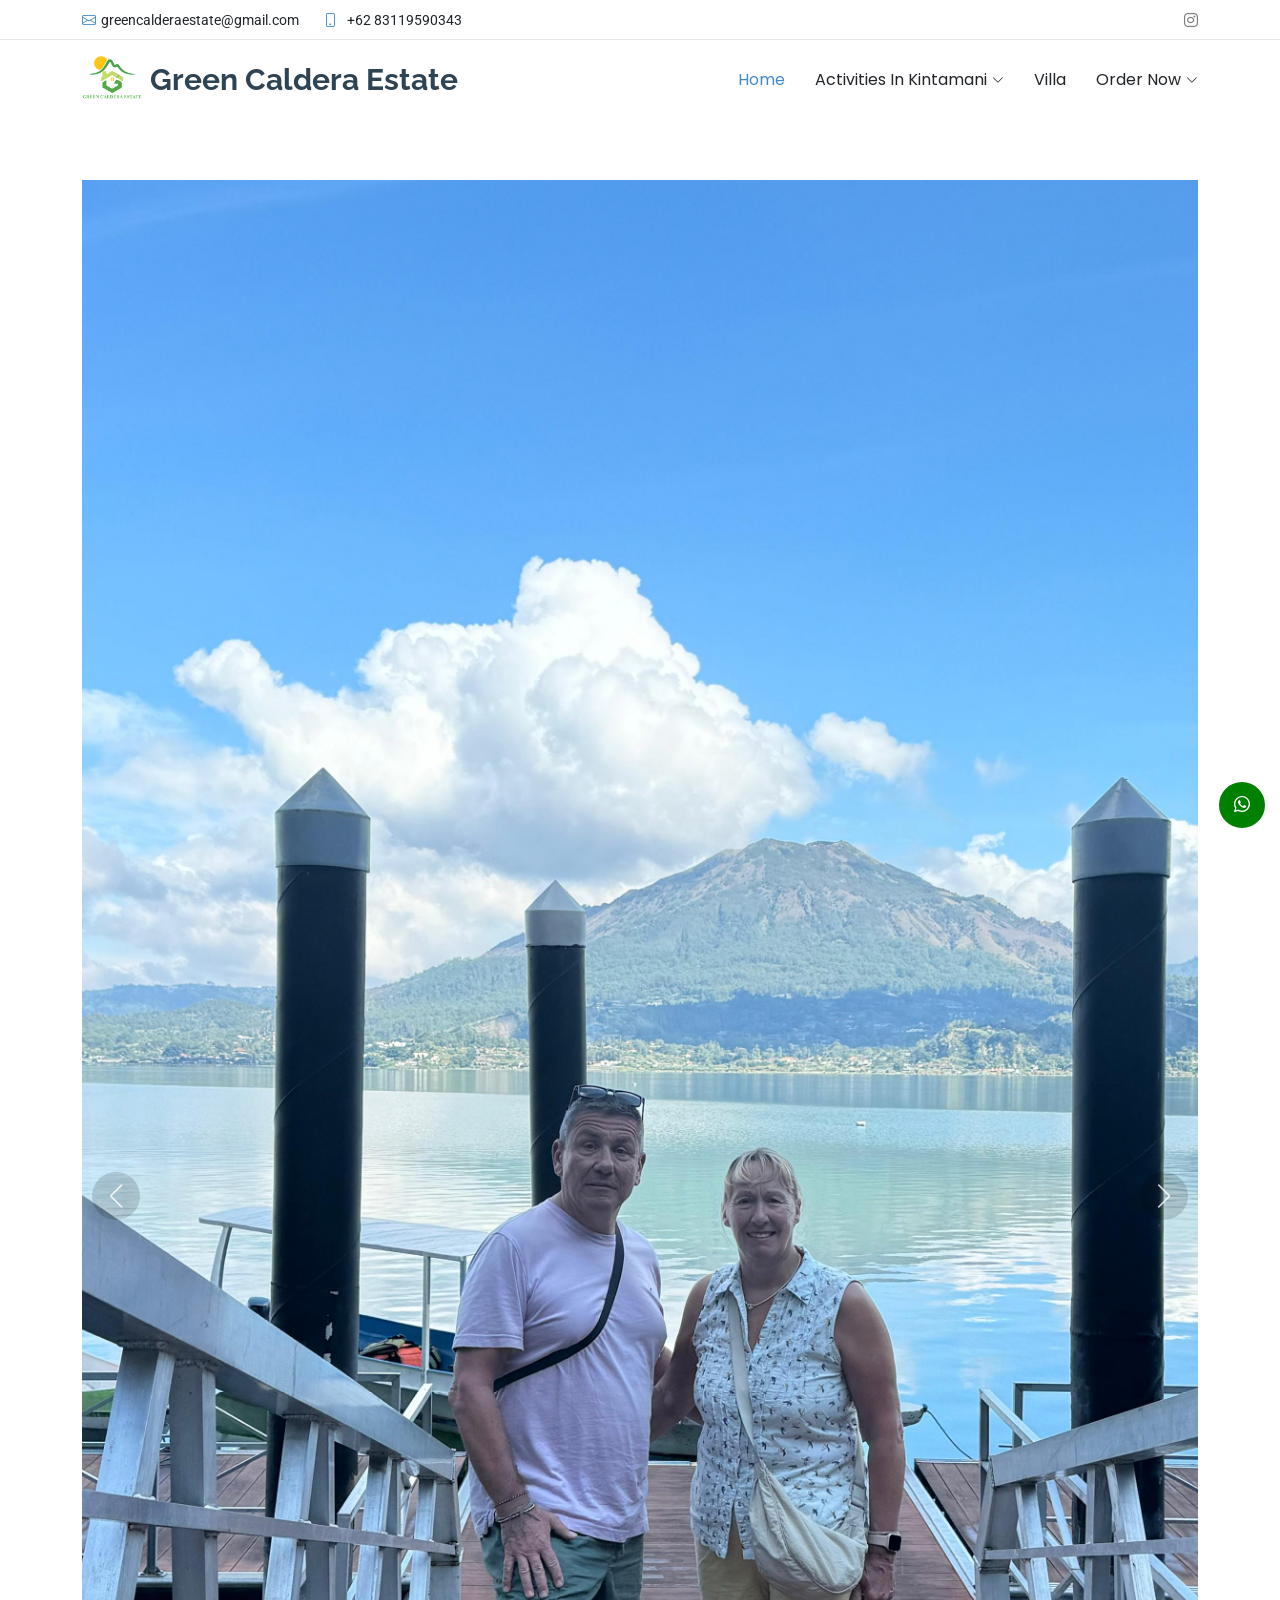
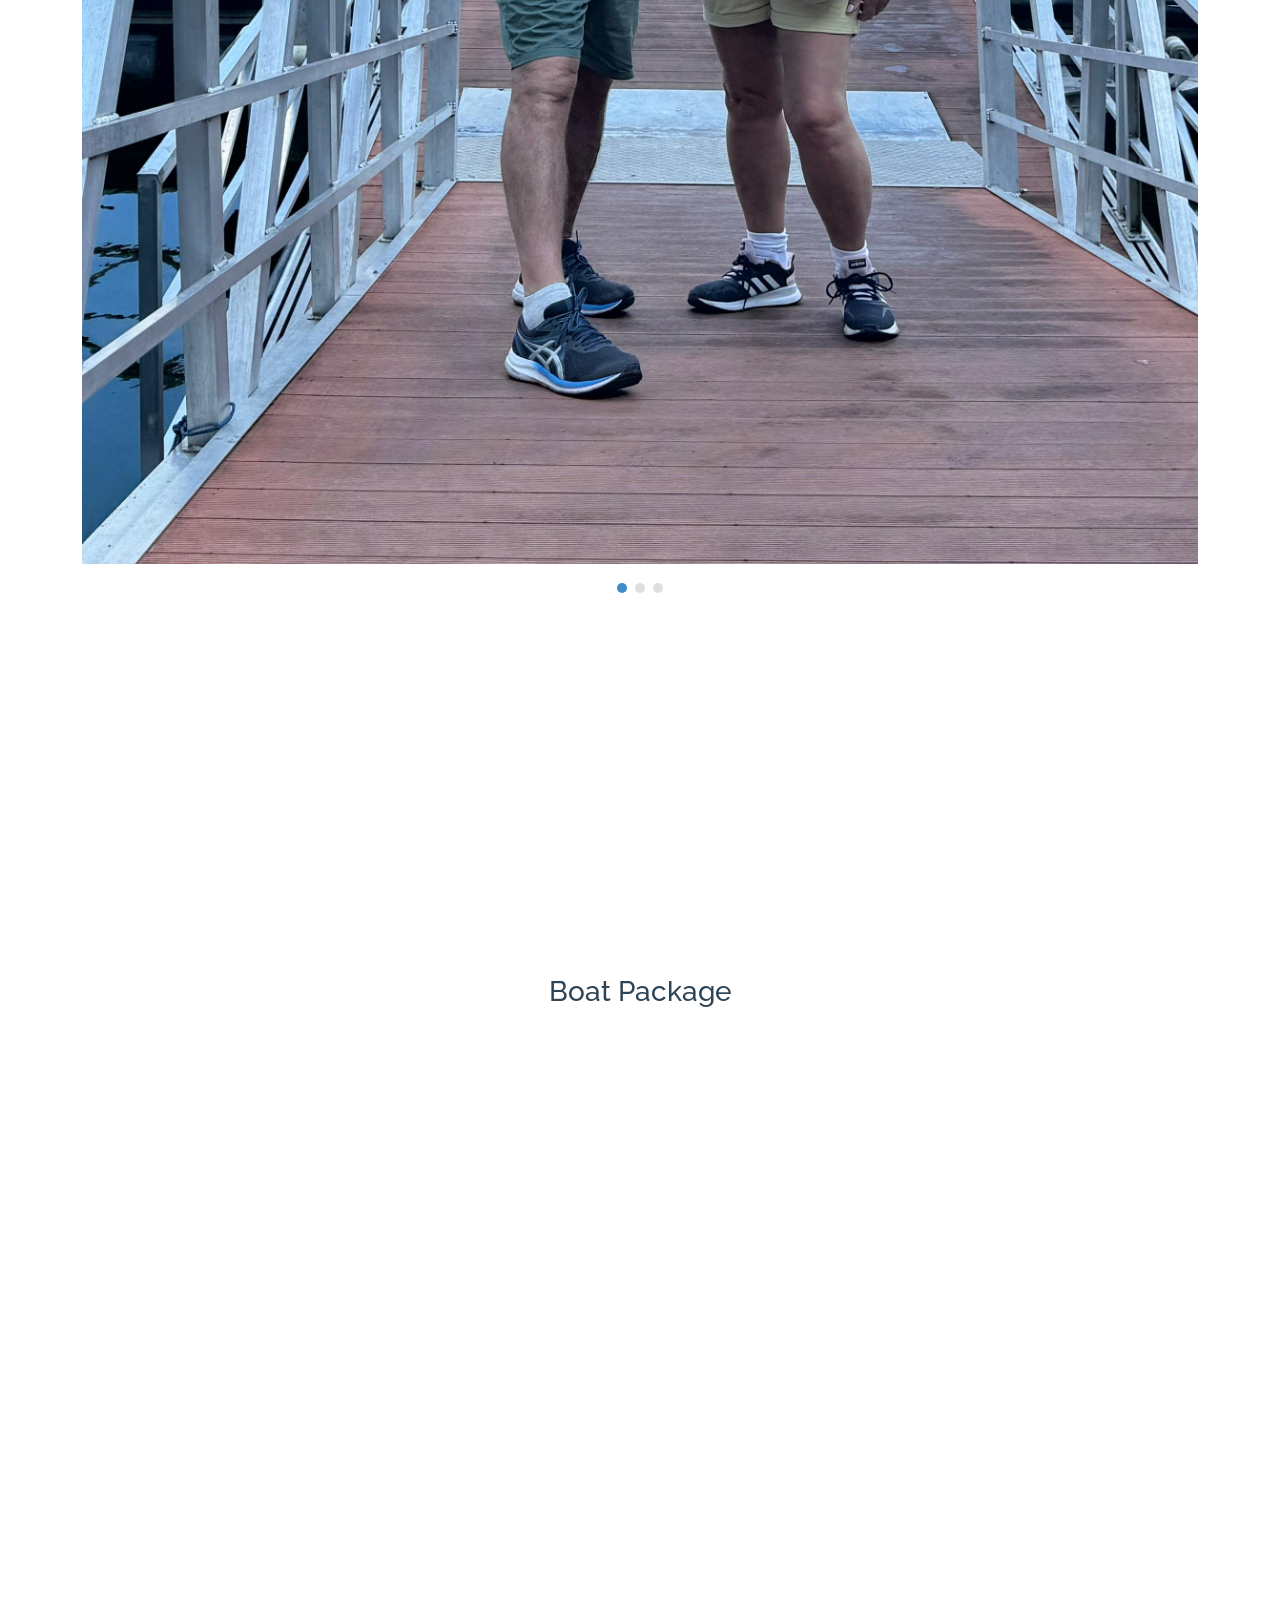
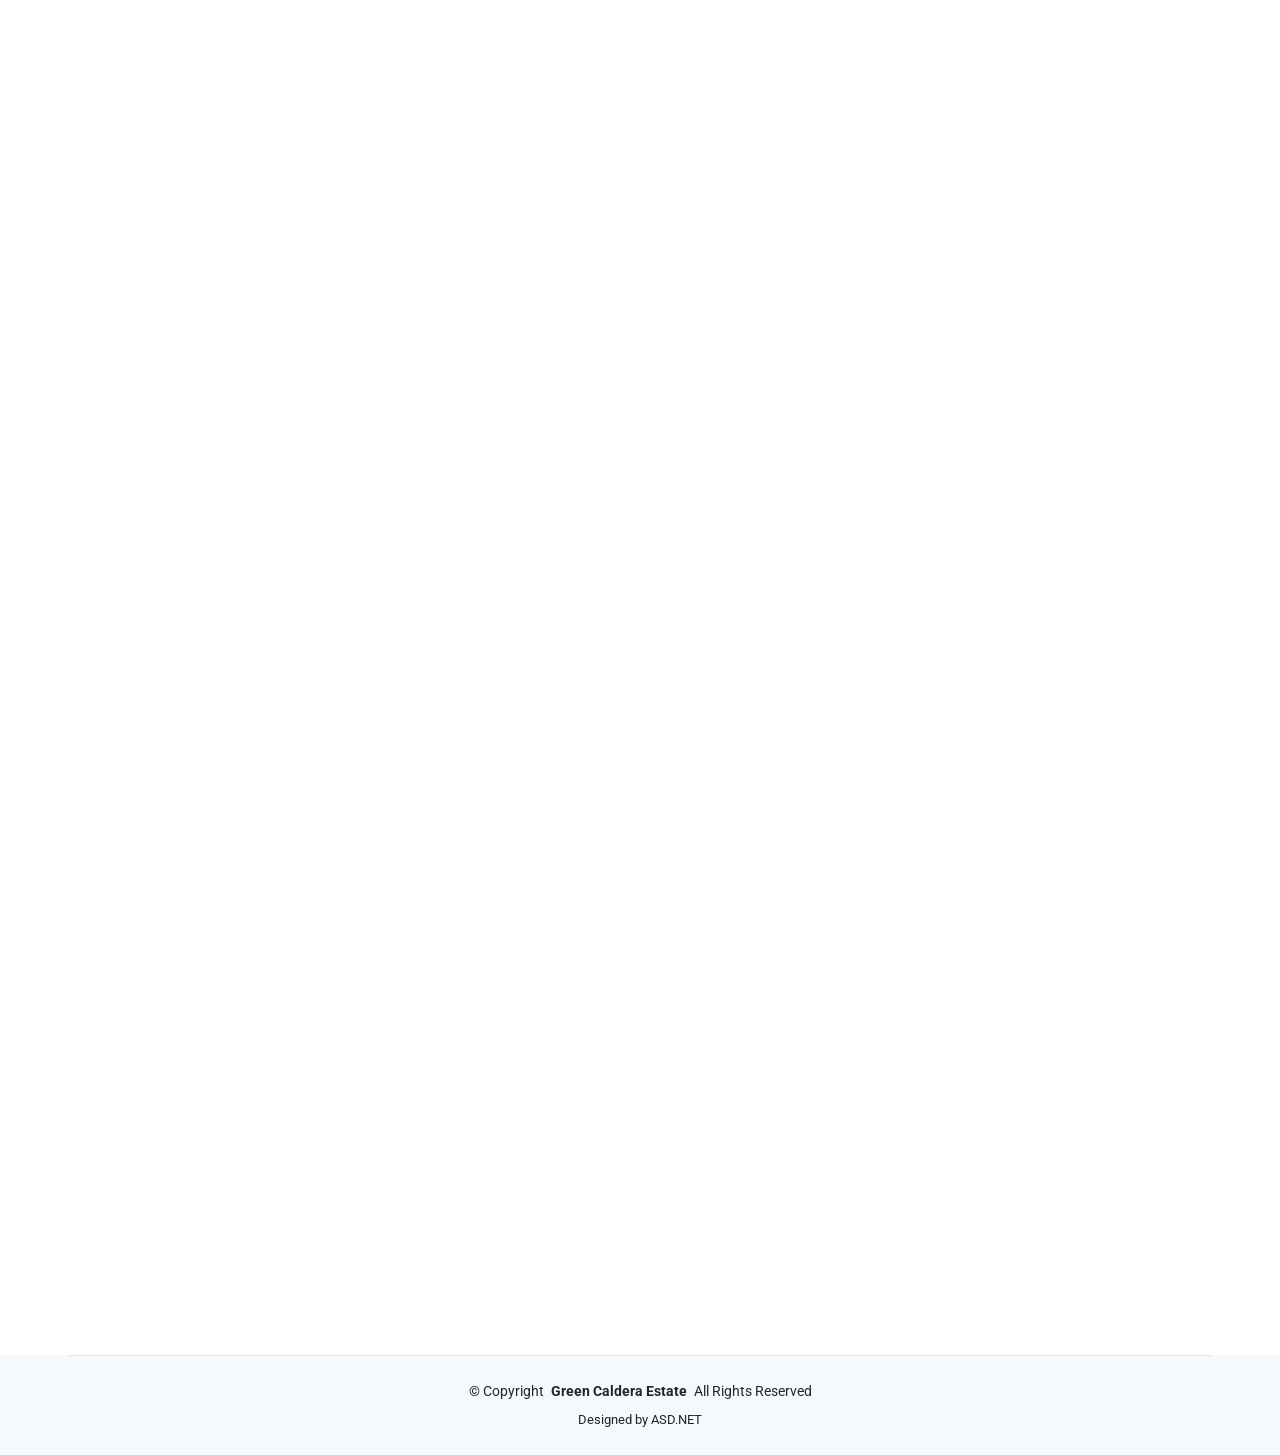
==== commit c617305b: "first commit" ====
--- a/boat.html
+++ b/boat.html
@@ -170,7 +170,8 @@
                     <div class="member-info">
                       <h4>Full Trip Package</h4>
                       <p>Ticket + Guide + Documentation</p>
-                      <p>700K/Pax</p>
+                      <h4>400K/Pax</h4>
+                      <p>Max 4 Pax</p>
                       <a class="btn btn-outline-success" href="https://wa.me//6283119590343">Book Now</a>
                     
                     </div>
